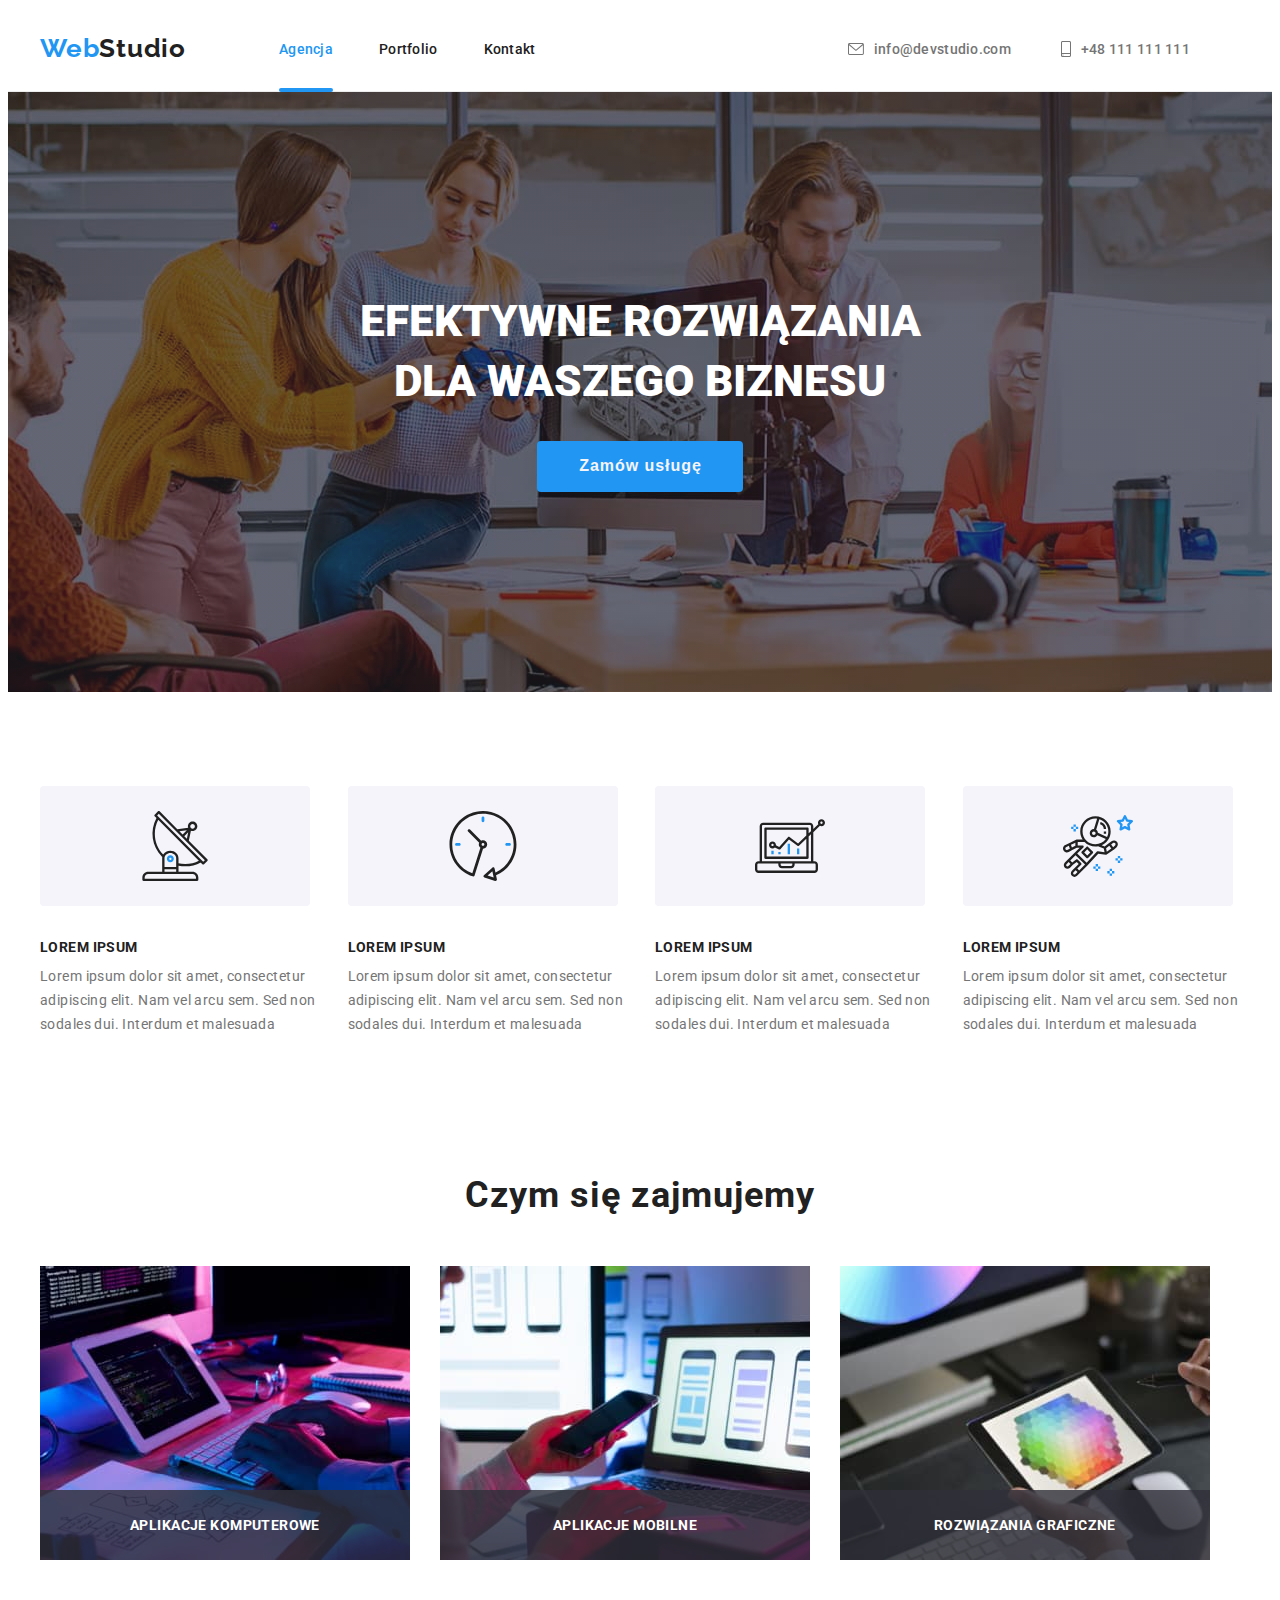
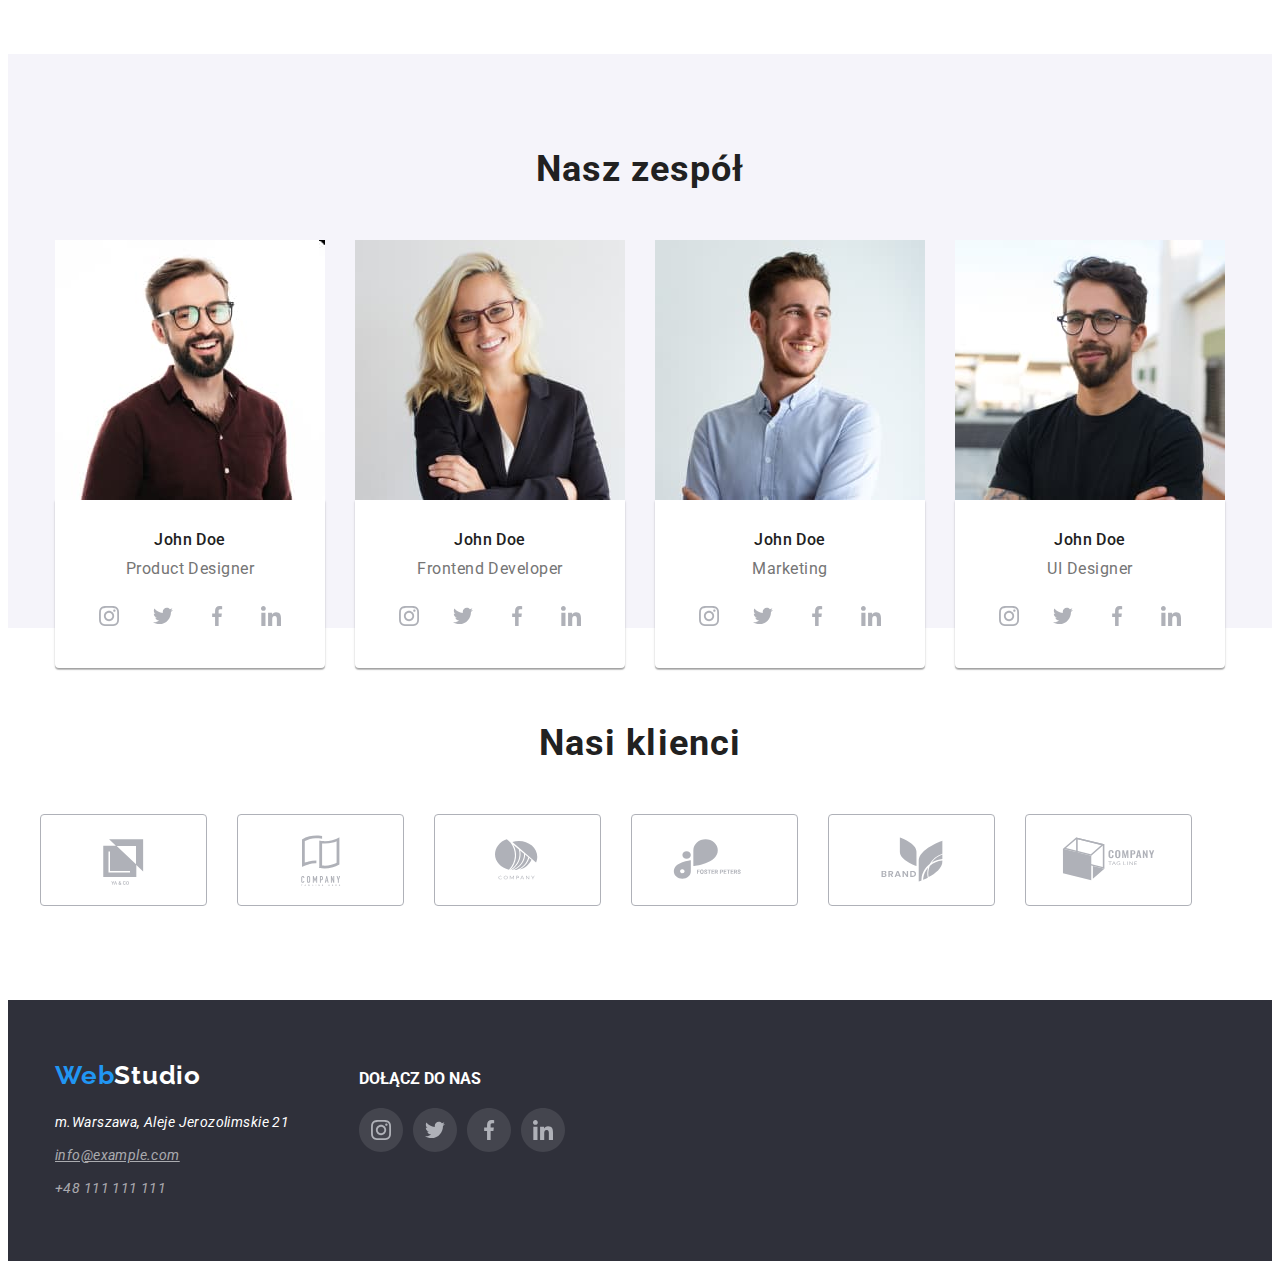
==== index.html @ 9ffcc6f7 "Add new repository hw6" ====
<!DOCTYPE html>
<html lang="pl">
  <head>
    <meta charset="UTF-8" />
    <meta http-equiv="X-UA-Compatible" content="IE=edge" />
    <meta name="viewport" content="width=device-width, initial-scale=1.0" />
    <title>Studio</title>
    <link rel="preconnect" href="https://fonts.googleapis.com" />
    <link rel="preconnect" href="https://fonts.gstatic.com" crossorigin />
    <link
      href="https://fonts.googleapis.com/css2?family=Raleway:wght@700&family=Roboto:wght@400;500;700;900&display=swap"
      rel="stylesheet"
    />
    <link
      rel="stylesheet"
      href="https://cdnjs.cloudflare.com/ajax/libs/modern-normalize/1.1.0/modern-normalize.min.css"
      integrity="sha512-wpPYUAdjBVSE4KJnH1VR1HeZfpl1ub8YT/NKx4PuQ5NmX2tKuGu6U/JRp5y+Y8XG2tV+wKQpNHVUX03MfMFn9Q=="
      crossorigin="anonymous"
      referrerpolicy="no-referrer"
    />
    <link rel="stylesheet" href="./css/styles.css" />
  </head>
  <body>
    <header class="bottom-border">
      <div class="container page-header">
        <a href="index.html" class="link-logo"
          ><span class="accent">Web</span>Studio</a
        >
        <nav>
          <ul class="menu">
            <li class="item">
              <a href="index.html" class="nav-link active">Agencja</a>
            </li>
            <li class="item">
              <a href="./portfolio.html" class="nav-link">Portfolio</a>
            </li>
            <li class="item">
              <a href="index.html" class="nav-link">Kontakt</a>
            </li>
          </ul>
        </nav>
        <ul class="menu">
          <li class="item-contact">
            <a href="mailto:info@devstudio.com" class="nav-link contact-link">
              <svg class="header-icon" width="16" height="12">
                <use href="./images/icons.svg#icon-envelope-1"></use>
              </svg>
              info@devstudio.com</a
            >
          </li>

          <li class="item-contact">
            <a href="tel:+48111111111" class="nav-link contact-link">
              <svg class="header-icon" width="10" height="16">
                <use href="./images/icons.svg#icon-smartphone-1"></use>
              </svg>
              +48 111 111 111</a
            >
          </li>
        </ul>
      </div>
    </header>

    <main>
      <section class="main-background">
        <div class="container index-background">
          <h1 class="main-header">
            EFEKTYWNE ROZWIĄZANIA <br />
            DLA WASZEGO BIZNESU
          </h1>
          <button
            class="button-index modal-button"
            type="button"
            data-modal-open
          >
            Zamów usługę
          </button>
        </div>
      </section>
      <section class="section padding-flex">
        <div class="container">
          <ul class="card-set">
            <li class="index-item">
              <svg class="item-icon">
                <use href="./images/icons.svg#icon-antena"></use>
              </svg>
              <h4 class="text-title">LOREM IPSUM</h4>
              <p class="text">
                Lorem ipsum dolor sit amet, consectetur adipiscing elit. Nam vel
                arcu sem. Sed non sodales dui. Interdum et malesuada
              </p>
            </li>
            <li class="index-item">
              <svg class="item-icon">
                <use href="./images/icons.svg#icon-clock"></use>
              </svg>
              <h4 class="text-title">LOREM IPSUM</h4>
              <p class="text">
                Lorem ipsum dolor sit amet, consectetur adipiscing elit. Nam vel
                arcu sem. Sed non sodales dui. Interdum et malesuada
              </p>
            </li>

            <li class="index-item">
              <svg class="item-icon">
                <use href="./images/icons.svg#icon-diagram"></use>
              </svg>
              <h4 class="text-title">LOREM IPSUM</h4>
              <p class="text">
                Lorem ipsum dolor sit amet, consectetur adipiscing elit. Nam vel
                arcu sem. Sed non sodales dui. Interdum et malesuada
              </p>
            </li>

            <li class="index-item">
              <svg class="item-icon">
                <use href="./images/icons.svg#icon-astronaut"></use>
              </svg>
              <h4 class="text-title">LOREM IPSUM</h4>
              <p class="text">
                Lorem ipsum dolor sit amet, consectetur adipiscing elit. Nam vel
                arcu sem. Sed non sodales dui. Interdum et malesuada
              </p>
            </li>
          </ul>
        </div>
      </section>
      <section class="section">
        <!--Czym się zajmujemy-->
        <div class="container">
          <h2 class="profession">Czym się zajmujemy</h2>
          <ul class="card-set">
            <li>
              <div class="picture-title">
                <img
                  src="./images/h2/h2-photo1.jpg"
                  alt="programista wykonuje projekt na komputerze"
                  width="370"
                  height="294"
                />
                <p class="label">APLIKACJE KOMPUTEROWE</p>
              </div>
            </li>

            <li>
              <div class="picture-title">
                <img
                  src="./images/h2/h2-photo2.jpg"
                  alt="parowanie komputera z telefonem "
                  width="370"
                  height="294"
                />
                <p class="label">APLIKACJE MOBILNE</p>
              </div>
            </li>
            <li>
              <div class="picture-title">
                <img
                  src="./images/h2/h2-photo3.jpg"
                  alt="ustawianie kolorów rgb na tablecie"
                  width="370"
                  height="294"
                />
                <p class="label">ROZWIĄZANIA GRAFICZNE</p>
              </div>
            </li>
          </ul>
        </div>
      </section>
      <section class="section team-background">
        <!-- Nasz zespół-->

        <div class="container">
          <h2 class="team">Nasz zespół</h2>
          <ul class="card-set our-team">
            <li>
              <div class="card">
                <img
                  class="card-image no-gap"
                  src="./images/team/JonDoe1.jpg"
                  alt="John Doe product Designer"
                  width="270"
                  height="260"
                />
              </div>
              <div class="workers-information">
                <h3 class="workers-name">John Doe</h3>
                <p class="workers-profession">Product Designer</p>
                <div class="icon-social">
                  <svg class="team-icon" width="44" height="44">
                    <use href="./images/icons.svg#icon-instagram"></use>
                  </svg>
                  <svg class="team-icon" width="44" height="44">
                    <use href="./images/icons.svg#icon-twitter"></use>
                  </svg>
                  <svg class="team-icon" width="44" height="44">
                    <use href="./images/icons.svg#icon-facebook"></use>
                  </svg>
                  <svg class="team-icon" width="44" height="44">
                    <use href="./images/icons.svg#icon-linkedin"></use>
                  </svg>
                </div>
              </div>
            </li>
            <li>
              <div class="card">
                <img
                  class="card-image no-gap"
                  src="./images/team/JohnDoe2.jpg"
                  alt="Jogn Doe Fronted Developer"
                  width="270"
                  height="260"
                />
              </div>
              <div class="workers-information">
                <h3 class="workers-name">John Doe</h3>
                <p class="workers-profession">Frontend Developer</p>
                <div class="icon-social">
                  <svg class="team-icon" width="44" height="44">
                    <use href="./images/icons.svg#icon-instagram"></use>
                  </svg>
                  <svg class="team-icon" width="44" height="44">
                    <use href="./images/icons.svg#icon-twitter"></use>
                  </svg>
                  <svg class="team-icon" width="44" height="44">
                    <use href="./images/icons.svg#icon-facebook"></use>
                  </svg>
                  <svg class="team-icon" width="44" height="44">
                    <use href="./images/icons.svg#icon-linkedin"></use>
                  </svg>
                </div>
              </div>
            </li>
            <li>
              <div class="card">
                <img
                  class="card-image no-gap"
                  src="./images/team/JohnDoe3.jpg"
                  alt="John Doe Marketing"
                  width="270"
                  height="260"
                />
              </div>
              <div class="workers-information">
                <h3 class="workers-name">John Doe</h3>
                <p class="workers-profession">Marketing</p>
                <div class="icon-social">
                  <svg class="team-icon" width="44" height="44">
                    <use href="./images/icons.svg#icon-instagram"></use>
                  </svg>
                  <svg class="team-icon" width="44" height="44">
                    <use href="./images/icons.svg#icon-twitter"></use>
                  </svg>
                  <svg class="team-icon" width="44" height="44">
                    <use href="./images/icons.svg#icon-facebook"></use>
                  </svg>
                  <svg class="team-icon" width="44" height="44">
                    <use href="./images/icons.svg#icon-linkedin"></use>
                  </svg>
                </div>
              </div>
            </li>
            <li>
              <div class="card">
                <img
                  class="card-image no-gap"
                  src="./images/team/JohnDoe4.jpg"
                  alt="John Doe UI Designer"
                  width="270"
                  height="260"
                />
              </div>
              <div class="workers-information">
                <h3 class="workers-name">John Doe</h3>
                <p class="workers-profession">UI Designer</p>
                <div class="icon-social">
                  <svg class="team-icon" width="44" height="44">
                    <use href="./images/icons.svg#icon-instagram"></use>
                  </svg>
                  <svg class="team-icon" width="44" height="44">
                    <use href="./images/icons.svg#icon-twitter"></use>
                  </svg>
                  <svg class="team-icon" width="44" height="44">
                    <use href="./images/icons.svg#icon-facebook"></use>
                  </svg>
                  <svg class="team-icon" width="44" height="44">
                    <use href="./images/icons.svg#icon-linkedin"></use>
                  </svg>
                </div>
              </div>
            </li>
          </ul>
        </div>
      </section>
      <section class="our-clients">
        <div class="container index-background">
          <h2 class="clients">Nasi klienci</h2>
          <ul class="clients-set">
            <li>
              <svg class="clients-icon" width="106" height="60.04">
                <use href="./images/icons.svg#icon-client-1-1"></use>
              </svg>
            </li>
            <li>
              <svg class="clients-icon" width="106" height="60.04">
                <use href="./images/icons.svg#icon-client-2-1"></use>
              </svg>
            </li>
            <li>
              <svg class="clients-icon" width="106" height="60">
                <use href="./images/icons.svg#icon-client-3-1"></use>
              </svg>
            </li>
            <li>
              <svg class="clients-icon" width="106" height="60">
                <use href="./images/icons.svg#icon-client-4-1"></use>
              </svg>
            </li>
            <li>
              <svg class="clients-icon" width="106" height="60">
                <use href="./images/icons.svg#icon-client-5-1"></use>
              </svg>
            </li>
            <li>
              <svg class="clients-icon" width="106" height="60">
                <use href="./images/icons.svg#icon-client-6-1"></use>
              </svg>
            </li>
          </ul>
        </div>
      </section>
    </main>
    <footer>
      <section class="main-background-footer">
        <div class="container footbar-elements">
          <div class="container footbar">
            <a class="logo-font" href="index.html"
              ><span class="accent">Web</span
              ><span class="logo-word">Studio</span></a
            >
            <address class="address">
              <ul>
                <li>
                  <a href="https://goo.gl/maps/kf3q6MZRdZTSeFfu9"
                    >m.Warszawa, Aleje Jerozolimskie 21</a
                  >
                </li>
                <li class="mail">
                  <a href="mailto:info@example.com">info@example.com</a>
                </li>
                <li class="telephone">
                  <a href="tel:+48111111111">+48 111 111 111</a>
                </li>
              </ul>
            </address>
          </div>
          <div class="container footbar-social">
            <ul>
              <li><h4 class="social-text">DOŁĄCZ DO NAS</h4></li>
              <li>
                <div class="icon-social-footer">
                  <svg class="footer-icon" width="44" height="44">
                    <use href="./images/icons.svg#icon-instagram"></use>
                  </svg>
                  <svg class="footer-icon" width="44" height="44">
                    <use href="./images/icons.svg#icon-twitter"></use>
                  </svg>
                  <svg class="footer-icon" width="44" height="44">
                    <use href="./images/icons.svg#icon-facebook"></use>
                  </svg>
                  <svg class="footer-icon" width="44" height="44">
                    <use href="./images/icons.svg#icon-linkedin"></use>
                  </svg>
                </div>
              </li>
            </ul>
          </div>
        </div>
      </section>
    </footer>
    <div class="backdrop is-hidden" data-modal>
      <div class="modal">
        <button type="button" class="close-button" data-modal-close>X</button>
      </div>
    </div>
    <script src="./js/modal.js"></script>
  </body>
</html>
---- css/styles.css ----
:root {
  --main-color: #212121;
  --secondary-color: #757575;
  --accent-color: #2196f3;
  --third-color: #ffffff;
  --button-color: #f5f4fa;
  --footbar-background-color: #2f303a;
  --footbar-contact-color: rgba(255, 255, 255, 0.6);
  --border-color: #eeeeee;
  --border-line: #ececec;
}

ul,
li {
  list-style-type: none;
  padding: 0;
  margin: 0;
}

button {
  padding: 0;
}

a {
  text-decoration: none;
}

h1,
h2,
h3,
h4,
p {
  margin: 0;
}

body {
  font-family: "Roboto", sans-serif;
  color: var(--main-color, #212121);
}

.main-background {
  padding-top: 200px;
  padding-bottom: 200px;
  background-image: linear-gradient(
      to bottom,
      rgba(47, 48, 58, 0.4),
      rgba(47, 48, 58, 0.4)
    ),
    url("../images/img-background.jpg");
  background-repeat: no-repeat;
  background-position: center;
  background-size: 1600px;
  background-color: var(--footbar-background-color);
}
.main-background-footer {
  padding-top: 60px;
  padding-bottom: 60px;
  background-color: var(--footbar-background-color);
}
.section {
  padding-top: 94px;
  padding-bottom: 94px;
}

.container {
  max-width: 1200px;
  margin: 0 auto;
  padding: 0 15px;
}

.page-header {
  display: flex;
  align-items: center;
}

.bottom-border {
  padding-top: 24px;
  padding-bottom: 25px;
  border-bottom: 1px solid var(--border-line);
}

.menu {
  display: flex;
  margin-left: auto;
}

.item-contact {
  display: flex;
  align-items: center;
  margin-left: auto;
  margin-right: 50px;
  transition-property: fill transform;
  transition-duration: 250ms;
  transition-timing-function: cubic-bezier(0.4, 0, 0.2, 1);
}

.item-contact:hover,
.item-contact:focus {
  fill: var(--accent-color);
  transform: scale(1.2);
}

.menu > .item:not(:last-child) {
  margin-right: 46px;
}

.menu > .link:not(:last-child) {
  margin-right: 50px;
  margin-left: 371px;
}

.contact {
  padding-right: 50px;
}

.header-icon {
  display: flex;
  margin-right: 10px;
}

.index-background {
  text-align: center;
}

.card-set {
  display: flex;
  height: 294px;
  gap: 30px;
}

.picture-title {
  position: relative;
  height: 294px;
}

.picture-title > .label {
  position: absolute;
  bottom: 0;
  width: 370px;
  height: 70px;
  display: flex;
  justify-content: center;
  align-items: center;
  font-family: "Roboto";
  font-weight: 700;
  font-size: 14px;
  letter-spacing: 0.03em;
  text-transform: uppercase;
  color: var(--third-color);
  background-color: rgba(47, 48, 58, 0.8);
}

.button-set {
  display: flex;
  flex-direction: row;
  justify-content: center;
  margin-bottom: 50px;
  gap: 8px;
}

.padding-flex {
  padding-bottom: 0;
}

.index-item {
  flex-basis: calc((100% - 90px) / 4);
}

.main-header {
  font-weight: 900;
  font-size: 44px;
  line-height: 1.36;
  margin-bottom: 30px;
  color: var(--third-color);
}

.link-logo {
  font-family: "Raleway";
  font-weight: 700;
  font-size: 26px;
  line-height: 1.3;
  letter-spacing: 0.03em;
  text-decoration: none;
  margin-right: 93px;
  color: var(--main-color);
}

.nav-link {
  font-weight: 500;
  font-size: 14px;
  line-height: 1.15;
  letter-spacing: 0.02em;
  text-decoration: none;
  color: var(--main-color, #212121);
  transition-property: fill color;
  transition-duration: 250ms;
  transition-timing-function: cubic-bezier(0.4, 0, 0.2, 1);
}

.nav-link:hover,
.nav-link:focus,
.accent {
  color: var(--accent-color);
  fill: var(--accent-color);
}

.active {
  position: relative;
  color: var(--accent-color);
}

.active::after {
  position: absolute;
  top: 47px;
  width: 100%;
  height: 4px;
  content: "";
  display: block;
  background-color: var(--accent-color);
  border-radius: 2px;
}

.button-index {
  font-weight: 700;
  font-size: 16px;
  line-height: 1.88;
  letter-spacing: 0.06em;
  padding: 10px 41px 10px 42px;
  color: var(--button-color);
  background-color: var(--accent-color);
  border: 0;
  border-radius: 4px;
  transition-property: color;
  transition-duration: 250ms;
  transition-timing-function: cubic-bezier(0.4, 0, 0.2, 1);
}

button {
  cursor: pointer;
}

button:hover,
button:focus {
  color: var(--third-color);
  background-color: var(--accent-color);
}

.buttons-category {
  font-weight: 500;
  font-size: 16px;
  line-height: 1.63;
  letter-spacing: 0.03em;
  padding: 6px 22px;
  color: var(--main-color);
  background-color: var(--button-color);
  border: 0;
  border-radius: 4px;
  transition-property: color background-color;
  transition-duration: 250ms;
  transition-timing-function: cubic-bezier(0.4, 0, 0.2, 1);
}

.buttons-category:hover,
.buttons-category:focus {
  box-shadow: 0px 3px 1px rgba(0, 0, 0, 0.1), 0px 1px 2px rgba(0, 0, 0, 0.08),
    0px 2px 2px rgba(0, 0, 0, 0.12);
  border-radius: 4px;
}

.item-icon {
  display: inline-block;
  width: 270px;
  height: 120px;
  background-color: var(--button-color);
  border-radius: 4px;
}

.text-title {
  font-weight: 700;
  font-size: 14px;
  line-height: 1.14;
  letter-spacing: 0.03em;
  margin-bottom: 10px;
  margin-top: 30px;
  color: var(--main-color);
}

.text {
  font-size: 14px;
  line-height: 1.71;
  letter-spacing: 0.03em;
  color: var(--secondary-color);
}

.card-projects {
  display: flex;
  flex-wrap: wrap;
  gap: 30px;
}

.project-item {
  flex-basis: calc((100% - 60px) / 3);
}

.profession {
  text-align: center;
  font-weight: 700;
  font-size: 36px;
  line-height: 1.17;
  letter-spacing: 0.03em;
  margin-bottom: 50px;
  color: var(--main-color);
}

.team-background {
  background-color: var(--button-color);
}

.team {
  text-align: center;
  font-weight: 700;
  font-size: 36px;
  line-height: 1.17;
  letter-spacing: 0.03em;
  margin-bottom: 50px;
  color: var(--main-color);
}

.card {
  margin-left: auto;
  margin-right: auto;
  overflow: hidden;
}

.workers-information {
  display: flex;
  flex-direction: column;
  padding: 30px 32px;
  background-color: var(--third-color);
  box-shadow: 0px 1px 3px rgba(0, 0, 0, 0.12), 0px 1px 1px rgba(0, 0, 0, 0.14),
    0px 2px 1px rgba(0, 0, 0, 0.2);
  border-radius: 0px 0px 4px 4px;
}

.cards-portfolio {
  max-width: 400px;
  margin: 0;
  background-color: var(--third-color);
  cursor: pointer;
}

.cards-portfolio:hover,
.cards-portfolio:focus {
  box-shadow: 0px 1px 1px rgba(0, 0, 0, 0.12), 0px 4px 4px rgba(0, 0, 0, 0.06),
    1px 4px 6px rgba(0, 0, 0, 0.16);
}

.cards-portfolio:hover .overlay {
  transform: translatex(0);
}

.overlay {
  position: absolute;
  top: 0;
  left: 0;
  width: 100%;
  height: 100%;
  padding: 49px 45px 49px 24px;
  align-items: center;
  font-size: 18px;
  line-height: 1.56;
  letter-spacing: 0.03em;
  background: rgba(33, 150, 243, 0.9);
  color: var(--third-color);
  transition-duration: 250ms;
  transition-timing-function: cubic-bezier(0.4, 0, 0.2, 1);
  transform: translatey(100%);
}

.card-image {
  max-width: 100%;
  height: auto;
}

.skin {
  position: relative;
  overflow: hidden;
}

.card-image.no-gap {
  display: block;
}

.our-team {
  display: flex;
  justify-content: center;
}

.workers-name {
  font-weight: 500;
  font-size: 16px;
  line-height: 1.19;
  letter-spacing: 0.03em;
  text-align: center;
  margin-bottom: 10px;
  color: var(--main-color);
}

.workers-profession {
  font-size: 16px;
  line-height: 1.19;
  letter-spacing: 0.03em;
  text-align: center;
  margin-bottom: 16px;
  color: var(--secondary-color);
}

.clients {
  text-align: center;
  font-weight: 700;
  font-size: 36px;
  line-height: 1.17;
  letter-spacing: 0.03em;
  margin-bottom: 50px;
  margin-top: 94px;
  color: var(--main-color);
}

.clients-set {
  display: flex;
  gap: 30px;
  padding-bottom: 94px;
}

.clients-icon {
  box-sizing: border-box;
  display: flex;
  width: 167px;
  height: 92px;
  border: 1px solid rgba(175, 177, 184, 1);
  border-radius: 4px;
  transition-property: color border-color transform;
  transition-duration: 250ms;
  transition-timing-function: cubic-bezier(0.4, 0, 0.2, 1);
}

.clients-icon:hover,
.clients-icon:focus-visible {
  --color2: var(--accent-color);
  border-color: var(--accent-color);
  cursor: pointer;
  transform: scale(1.2);
}

.contact-link {
  display: flex;
  align-items: center;
  color: var(--secondary-color);
  fill: var(--secondary-color);
}

.icon-social {
  display: flex;
  gap: 10px;
}

.team-icon {
  border-radius: 4px;
  fill: var(--third-color);
  transition-property: color fill transform;
  transition-duration: 250ms;
  transition-timing-function: cubic-bezier(0.4, 0, 0.2, 1);
}

.team-icon:hover,
.team-icon:focus {
  fill: var(--accent-color);
  --color2: var(--third-color);
  cursor: pointer;
  transform: rotate(360deg);
}

.accent {
  font-family: "Raleway";
  font-style: normal;
  font-weight: 700;
  font-size: 26px;
  line-height: 1.19;
  letter-spacing: 0.03em;
  color: var(--accent-color);
}

.card-body {
  padding: 20px 24px;
  border-right: 1px solid var(--border-color);
  border-bottom: 1px solid var(--border-color);
  border-left: 1px solid var(--border-color);
}

.project-name {
  font-weight: 700;
  font-size: 18px;
  line-height: 2;
  letter-spacing: 0.06em;
  margin-bottom: 4px;
}

.project-category {
  font-size: 16px;
  line-height: 1.88;
  letter-spacing: 0.03em;
  color: var(--secondary-color);
}

.portfolio-nav {
  color: var(--accent-color);
}

.footbar {
  display: flex;
  flex-direction: column;
  flex-wrap: wrap;
  justify-content: center;
  align-content: flex-start;
  margin-right: 0;
  margin-left: 0;
  padding-right: 70px;
  background: var(--footbar-background-color);
}
.footbar-elements {
  display: flex;
  align-items: baseline;
  flex-direction: row;
}

.footbar-social {
  display: flex;
  flex-wrap: wrap;
  margin-left: 0;
  padding-left: 0;
}

.social-text {
  margin-bottom: 20px;
  color: var(--third-color);
}

.logo-word {
  color: var(--third-color);
}

.logo-font {
  font-family: "Raleway", sans-serif;
  font-style: normal;
  font-weight: 700;
  font-size: 26px;
  line-height: 1.19;
  letter-spacing: 0.03em;
  margin-bottom: 20px;
  color: var(--accent-color);
  text-decoration: none;
}

.icon-social-footer {
  display: flex;
  gap: 10px;
}

.footer-icon {
  fill: rgba(255, 255, 255, 0.1);
  transition-property: color fill transform;
  transition-duration: 250ms;
  transition-timing-function: cubic-bezier(0.4, 0, 0.2, 1);
}

.footer-icon:hover,
.footer-icon:focus {
  fill: var(--accent-color);
  --color2: var(--third-color);
  cursor: pointer;
  transform: rotate(360deg);
}

.address a {
  display: block;
  font-size: 14px;
  line-height: 1.71;
  letter-spacing: 0.03em;
  color: var(--third-color);
  text-decoration: none;
  transition-property: color transform;
  transition-duration: 250ms;
  transition-timing-function: cubic-bezier(0.4, 0, 0.2, 1);
}

.mail a {
  margin: 9px 0;
  font-size: 14px;
  line-height: 1.71;
  letter-spacing: 0.03em;
  color: var(--footbar-contact-color);
  text-decoration: underline;
}

.telephone a {
  font-size: 14px;
  line-height: 1.71;
  letter-spacing: 0.03em;
  color: var(--footbar-contact-color);
}

.address a:hover,
.address a:focus {
  color: var(--accent-color);
  transform: scale(1.2);
}

.backdrop {
  position: fixed;
  left: 0;
  top: 0;
  width: 100%;
  height: 100%;
  background: rgba(0, 0, 0, 0.2);
  visibility: visible;
  transition: 250ms;
  opacity: 1;
}

.modal {
  position: absolute;
  top: 50%;
  left: 50%;
  width: 528px;
  min-height: 581px;
  background-color: var(--third-color);
  box-shadow: 0px 1px 3px rgba(0, 0, 0, 0.12), 0px 1px 1px rgba(0, 0, 0, 0.14),
    0px 2px 1px rgba(0, 0, 0, 0.2);
  border-radius: 4px;
  transform: translate(-50%, -50%);
}
.close-button {
  position: absolute;
  top: 8px;
  right: 8px;
  width: 30px;
  height: 30px;
  background-color: var(--third-color);
  border: 1px solid rgba(0, 0, 0, 0.1);
  border-radius: 50%;
  cursor: pointer;
}

.is-hidden {
  opacity: 0;
  visibility: hidden;
  pointer-events: none;
}
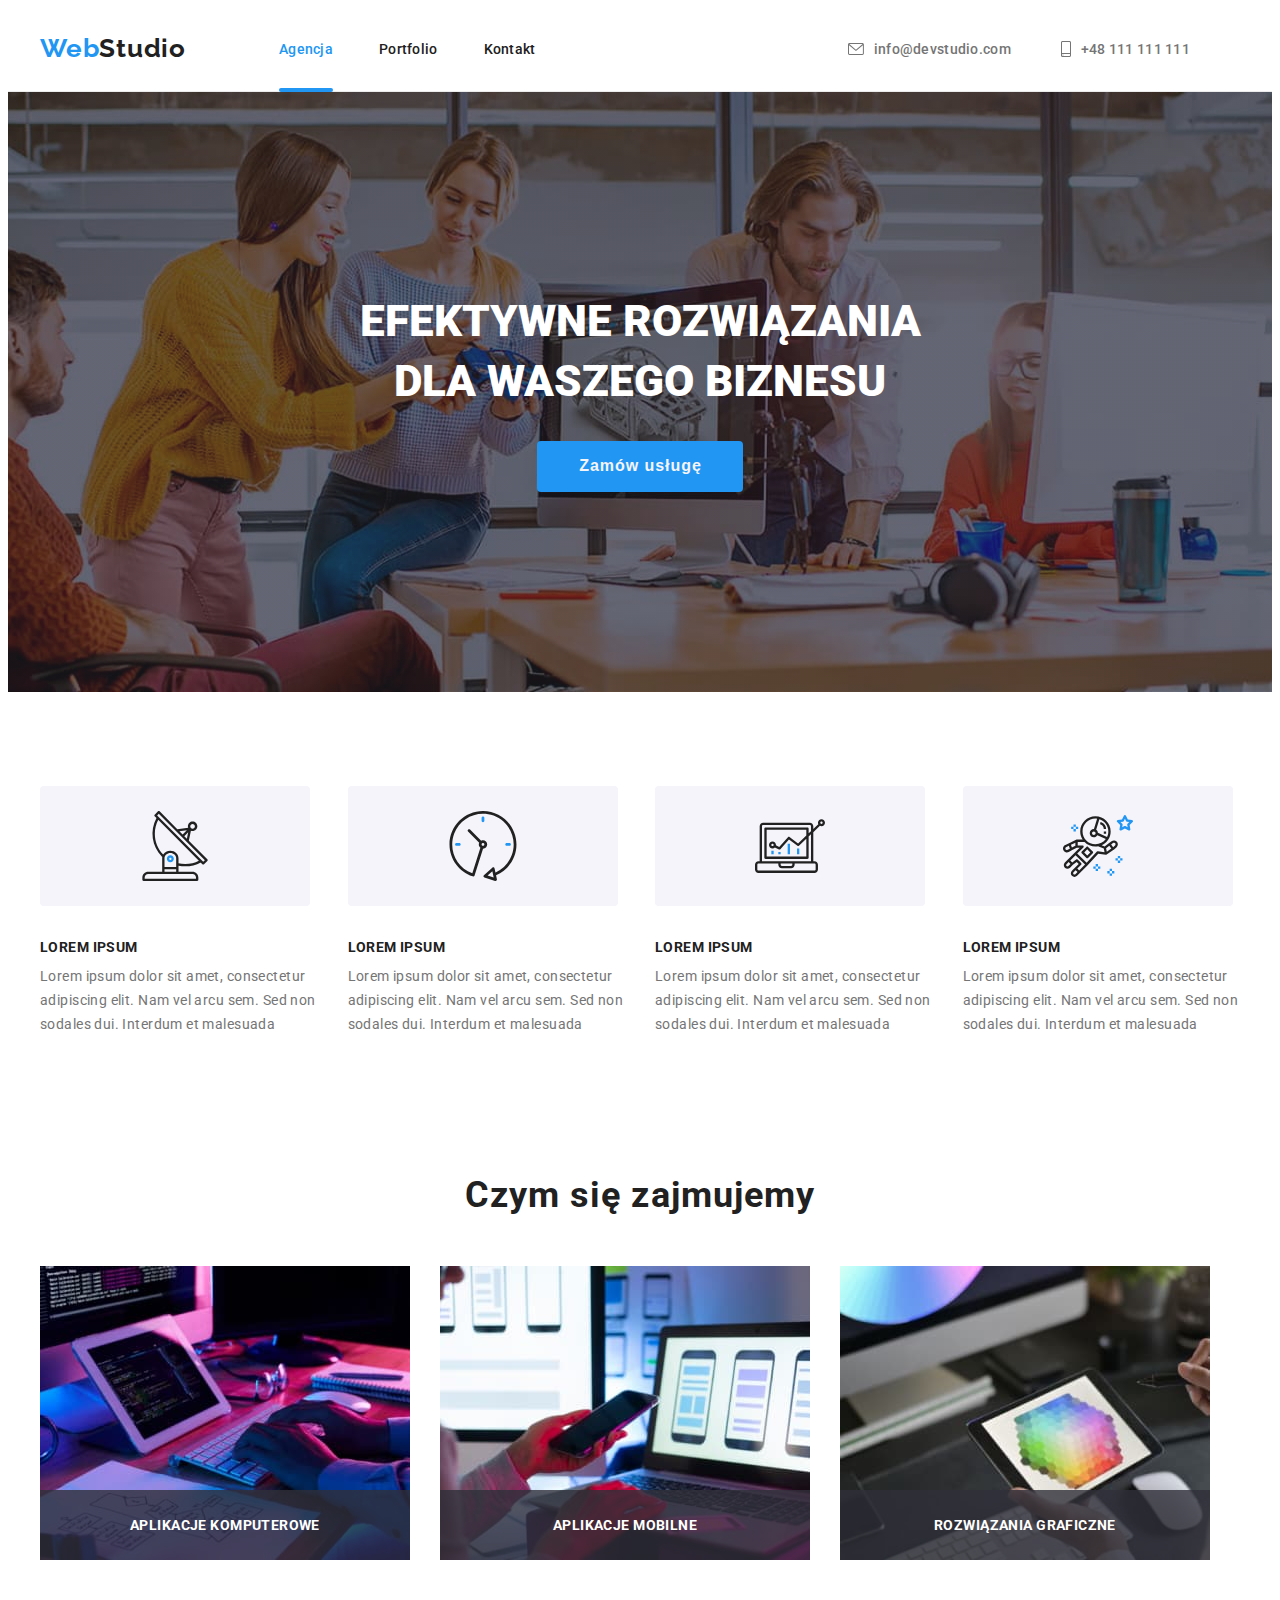
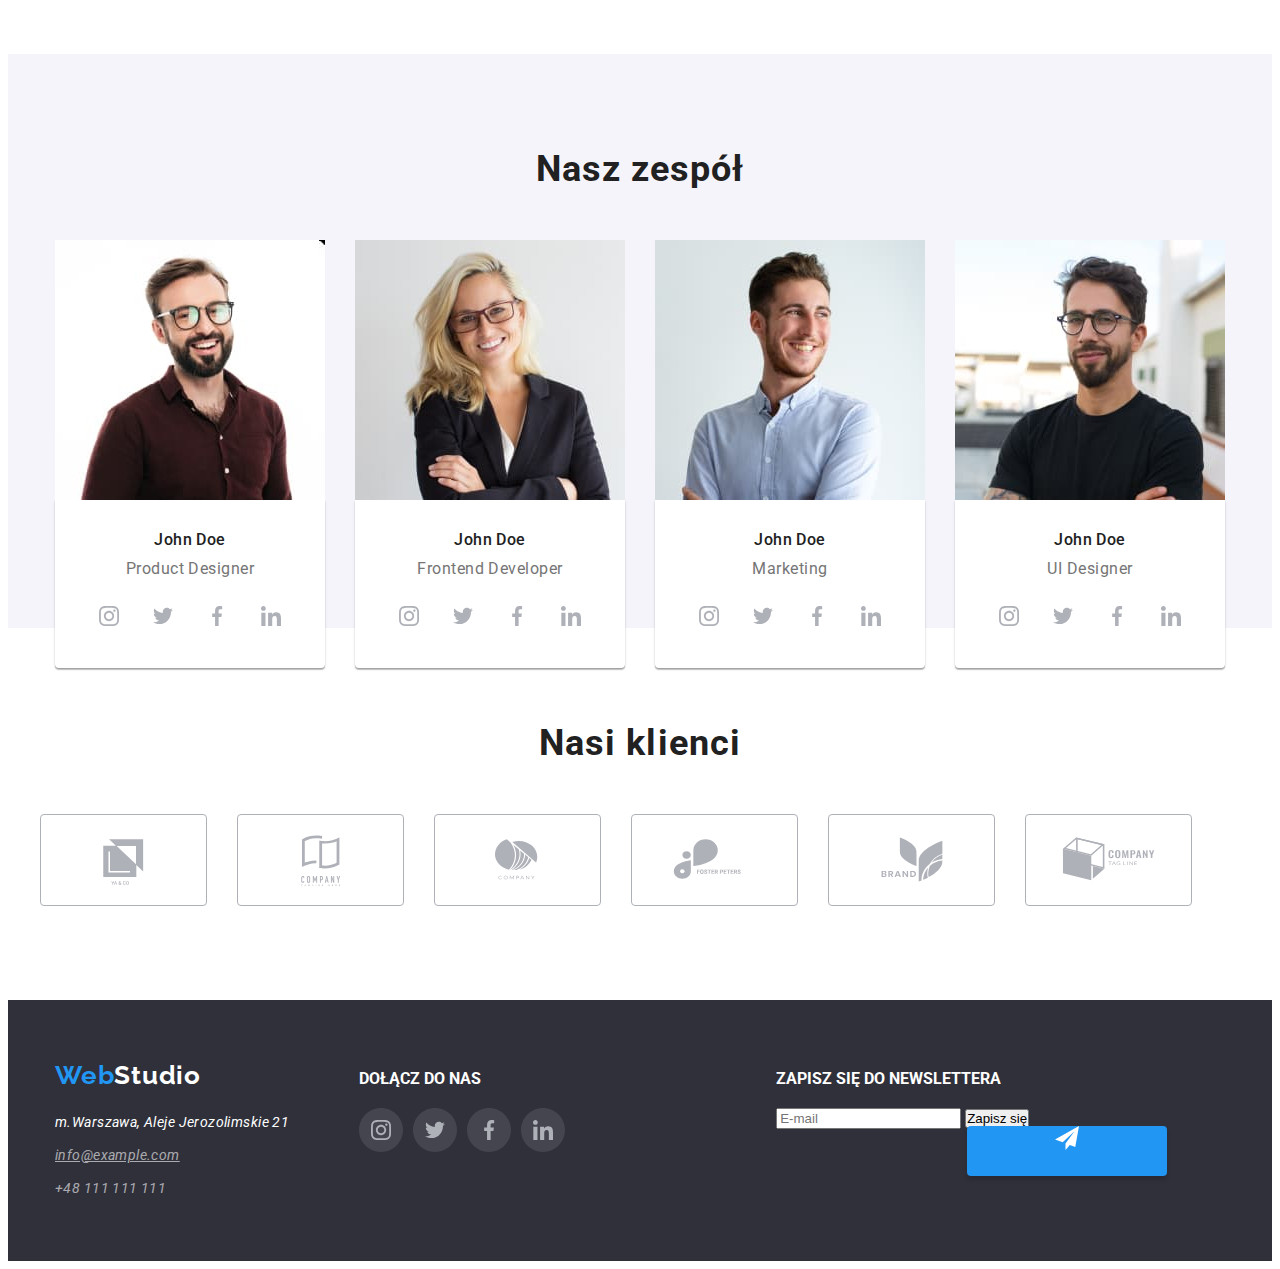
==== commit 79477700: "Add first stage at modal and fotter hw6" ====
--- a/index.html
+++ b/index.html
@@ -375,13 +375,51 @@
               </li>
             </ul>
           </div>
-        </div>
+        
+        <div class="container footbar-newsletter">
+          <form>
+            <label>
+              <h4 class="newsletter-text">ZAPISZ SIĘ DO NEWSLETTERA</h4>
+              <input type="email" name="email" placeholder="E-mail" />
+            </label>
+            <button type="submit">Zapisz się
+              <div class="newsletter-button">
+                <svg class="send-icon" width="24" height="24"><use href="./images/icons.svg#icon-send"></use></svg>
+            </button>
+          </form>
+        </div>
+      </div>
       </section>
     </footer>
     <div class="backdrop is-hidden" data-modal>
       <div class="modal">
         <button type="button" class="close-button" data-modal-close>X</button>
-      </div>
+        <h2 class="modal-header">Zostaw swoje dane w formularzu poniżej</h2>
+      <div class="modal-details">
+        
+          <label class="input-container">
+            <span class="label-text">Imię</span>
+            <input class="input-element" type="text" id="name-input" name="name-input">
+            <svg class="modal-icon" width="12" height="12"><use href="./images/icons.svg#icon-person-modal"></use>
+            </svg>
+          </label>
+          <label class="input-container">
+            <span class="label-text">Telefon</span>
+            <input class="input-element" type="text" id="name-input" name="name-input">
+            <svg class="modal-icon" width="12" height="12"><use href="./images/icons.svg#icon-phone-modal"></use>
+            </svg>
+          </label>
+          <label class="input-container">
+            <span class="label-text">Email</span>
+            <input class="input-element" type="text" id="name-input" name="name-input">
+            <svg class="modal-icon" width="12" height="12"><use href="./images/icons.svg#icon-email-modal"></use>
+            </svg>
+          </label>
+          <label class="input-container">
+          <span class="label-text">Komentarz</span>
+            <textarea name="feedback" placeholder="Wprowadź tekst"></textarea>
+          </label>
+        </div>
     </div>
     <script src="./js/modal.js"></script>
   </body>
--- a/css/styles.css
+++ b/css/styles.css
@@ -545,6 +545,26 @@
   color: var(--third-color);
 }
 
+.footbar-newsletter {
+  display: flex;
+  flex-wrap: wrap;
+  margin-left: 0;
+  padding-left: 0;
+}
+
+.newsletter-text {
+  margin-bottom: 20px;
+  color: var(--third-color);
+}
+.newsletter-button {
+  position: absolute;
+  width: 200px;
+  height: 50px;
+  background: #2196f3;
+  box-shadow: 0px 4px 4px rgba(0, 0, 0, 0.15);
+  border-radius: 4px;
+}
+
 .logo-word {
   color: var(--third-color);
 }
@@ -639,6 +659,39 @@
   border-radius: 4px;
   transform: translate(-50%, -50%);
 }
+.modal-header {
+  margin: 40px 40px 12px 40px;
+}
+.modal-details {
+  display: flex;
+  flex-direction: column;
+  padding: 12px 40px 164px 40px;
+}
+textarea {
+  resize: none;
+}
+.input-container {
+  position: relative;
+  display: inline-block;
+  margin-bottom: 10px;
+}
+.label-text {
+  position: relative;
+  display: flex;
+  font-size: 14px;
+  color: var(--secondary-color);
+}
+.input-element {
+  width: 100%;
+  height: 40px;
+}
+.modal-icon {
+  position: absolute;
+  top: 50%;
+  left: 15px;
+
+  fill: var(--main-color);
+}
 .close-button {
   position: absolute;
   top: 8px;
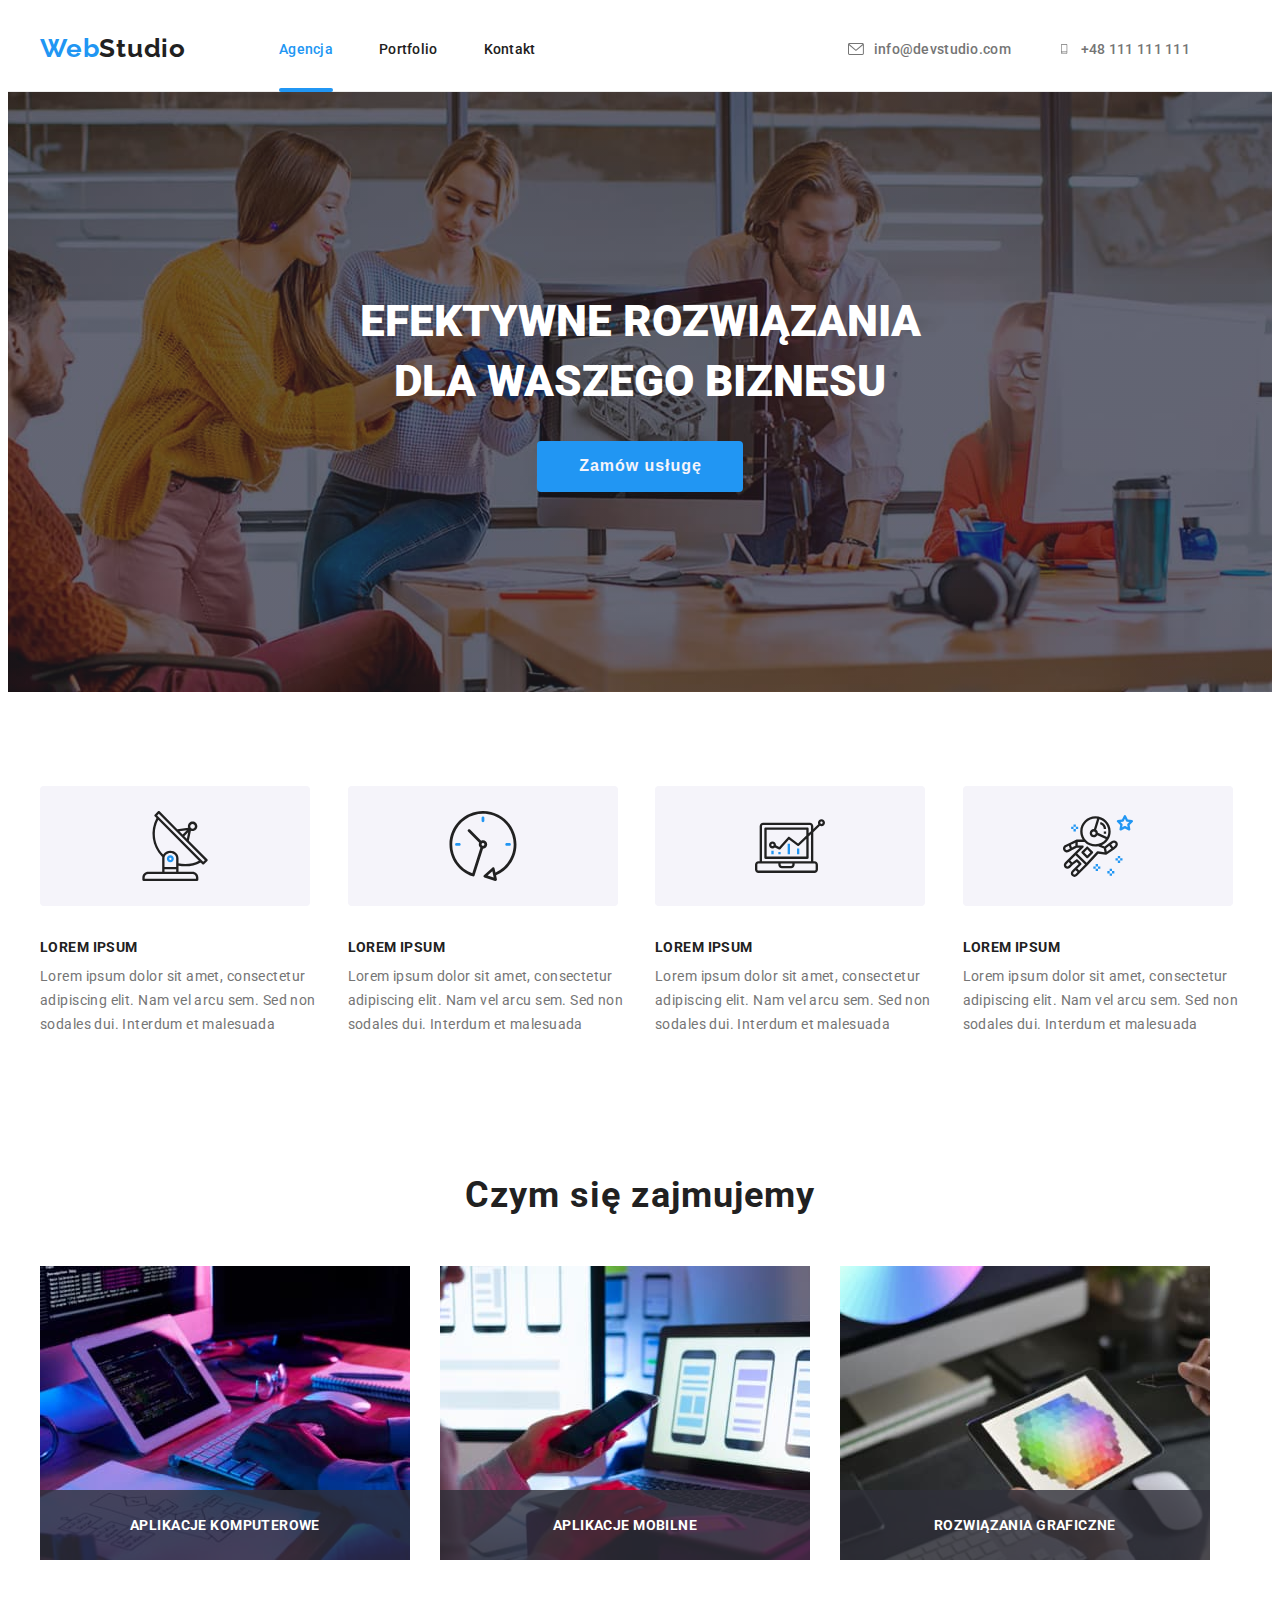
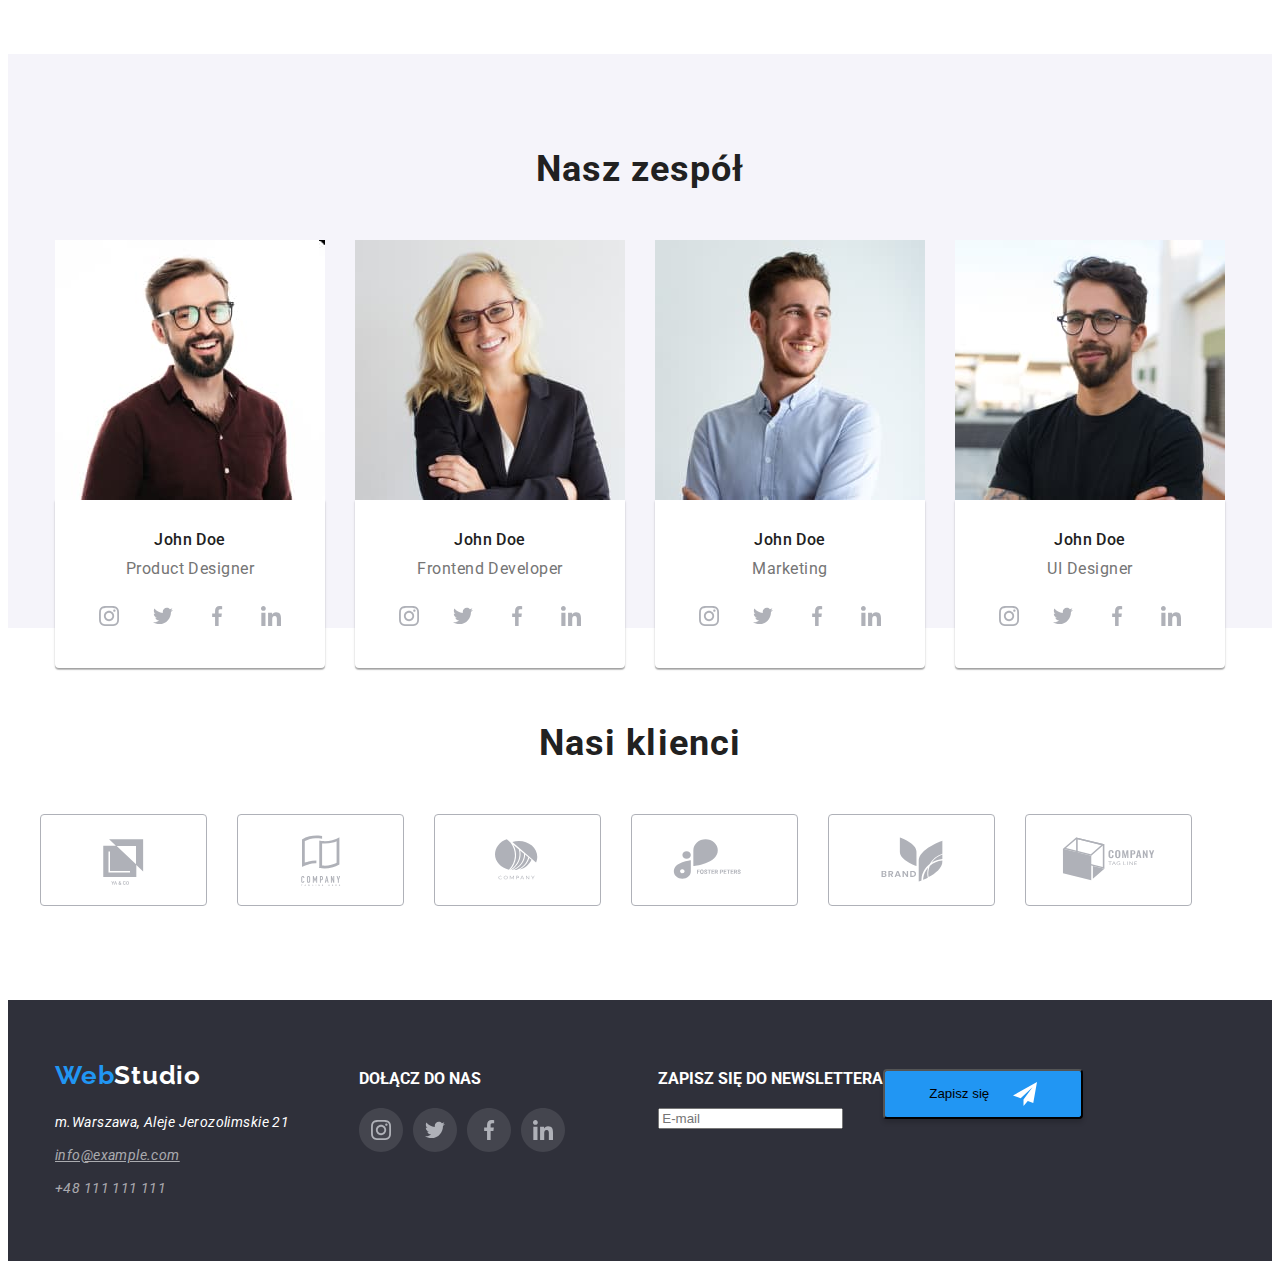
==== commit e0dc9465: "Modal window and footbar changes hw06" ====
--- a/index.html
+++ b/index.html
@@ -376,16 +376,16 @@
             </ul>
           </div>
         
-        <div class="container footbar-newsletter">
-          <form>
+       <div>
+          <form class=" cointainer footbar-newsletter">
             <label>
               <h4 class="newsletter-text">ZAPISZ SIĘ DO NEWSLETTERA</h4>
               <input type="email" name="email" placeholder="E-mail" />
-            </label>
-            <button type="submit">Zapisz się
-              <div class="newsletter-button">
+            </label><div>
+            <button type="submit" class="newsletter-button"><span class="joinus">Zapisz się</span>
+              
                 <svg class="send-icon" width="24" height="24"><use href="./images/icons.svg#icon-send"></use></svg>
-            </button>
+            </button></div>
           </form>
         </div>
       </div>
@@ -406,13 +406,13 @@
           <label class="input-container">
             <span class="label-text">Telefon</span>
             <input class="input-element" type="text" id="name-input" name="name-input">
-            <svg class="modal-icon" width="12" height="12"><use href="./images/icons.svg#icon-phone-modal"></use>
+            <svg class="modal-icon" width="13" height="13"><use href="./images/icons.svg#icon-phone-modal" ></use>
             </svg>
           </label>
           <label class="input-container">
             <span class="label-text">Email</span>
             <input class="input-element" type="text" id="name-input" name="name-input">
-            <svg class="modal-icon" width="12" height="12"><use href="./images/icons.svg#icon-email-modal"></use>
+            <svg class="modal-icon" width="15" height="13"><use href="./images/icons.svg#icon-email-modal"></use>
             </svg>
           </label>
           <label class="input-container">
--- a/css/styles.css
+++ b/css/styles.css
@@ -538,6 +538,7 @@
   flex-wrap: wrap;
   margin-left: 0;
   padding-left: 0;
+  margin-right: 78px;
 }
 
 .social-text {
@@ -547,7 +548,7 @@
 
 .footbar-newsletter {
   display: flex;
-  flex-wrap: wrap;
+  flex-direction: row;
   margin-left: 0;
   padding-left: 0;
 }
@@ -558,11 +559,17 @@
 }
 .newsletter-button {
   position: absolute;
+  display: flex;
+  justify-content: center;
+  align-items: center;
   width: 200px;
   height: 50px;
   background: #2196f3;
   box-shadow: 0px 4px 4px rgba(0, 0, 0, 0.15);
   border-radius: 4px;
+}
+.joinus {
+  margin-right: 24px;
 }
 
 .logo-word {
@@ -669,6 +676,8 @@
 }
 textarea {
   resize: none;
+  width: 100%;
+  height: 120px;
 }
 .input-container {
   position: relative;
@@ -678,15 +687,16 @@
 .label-text {
   position: relative;
   display: flex;
-  font-size: 14px;
   color: var(--secondary-color);
 }
 .input-element {
   width: 100%;
   height: 40px;
+  padding-left: 40px;
 }
 .modal-icon {
   position: absolute;
+
   top: 50%;
   left: 15px;
 
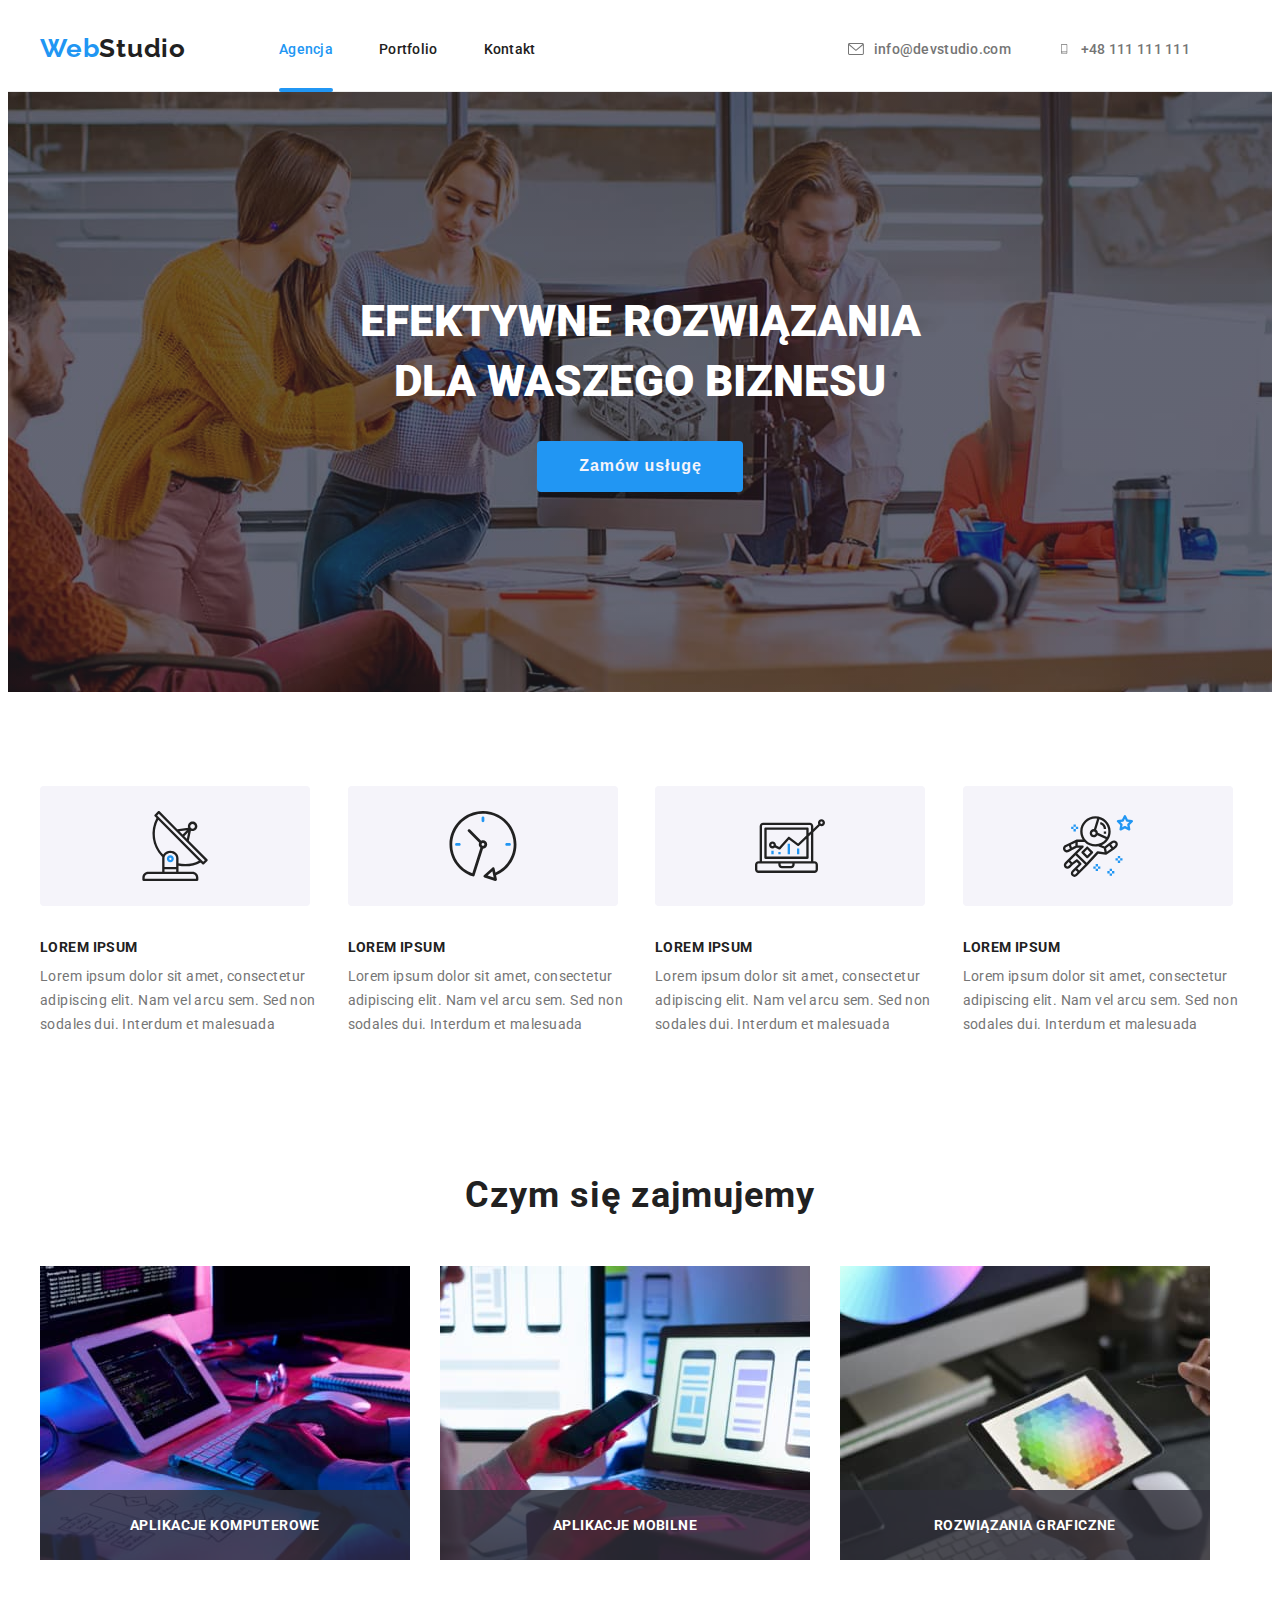
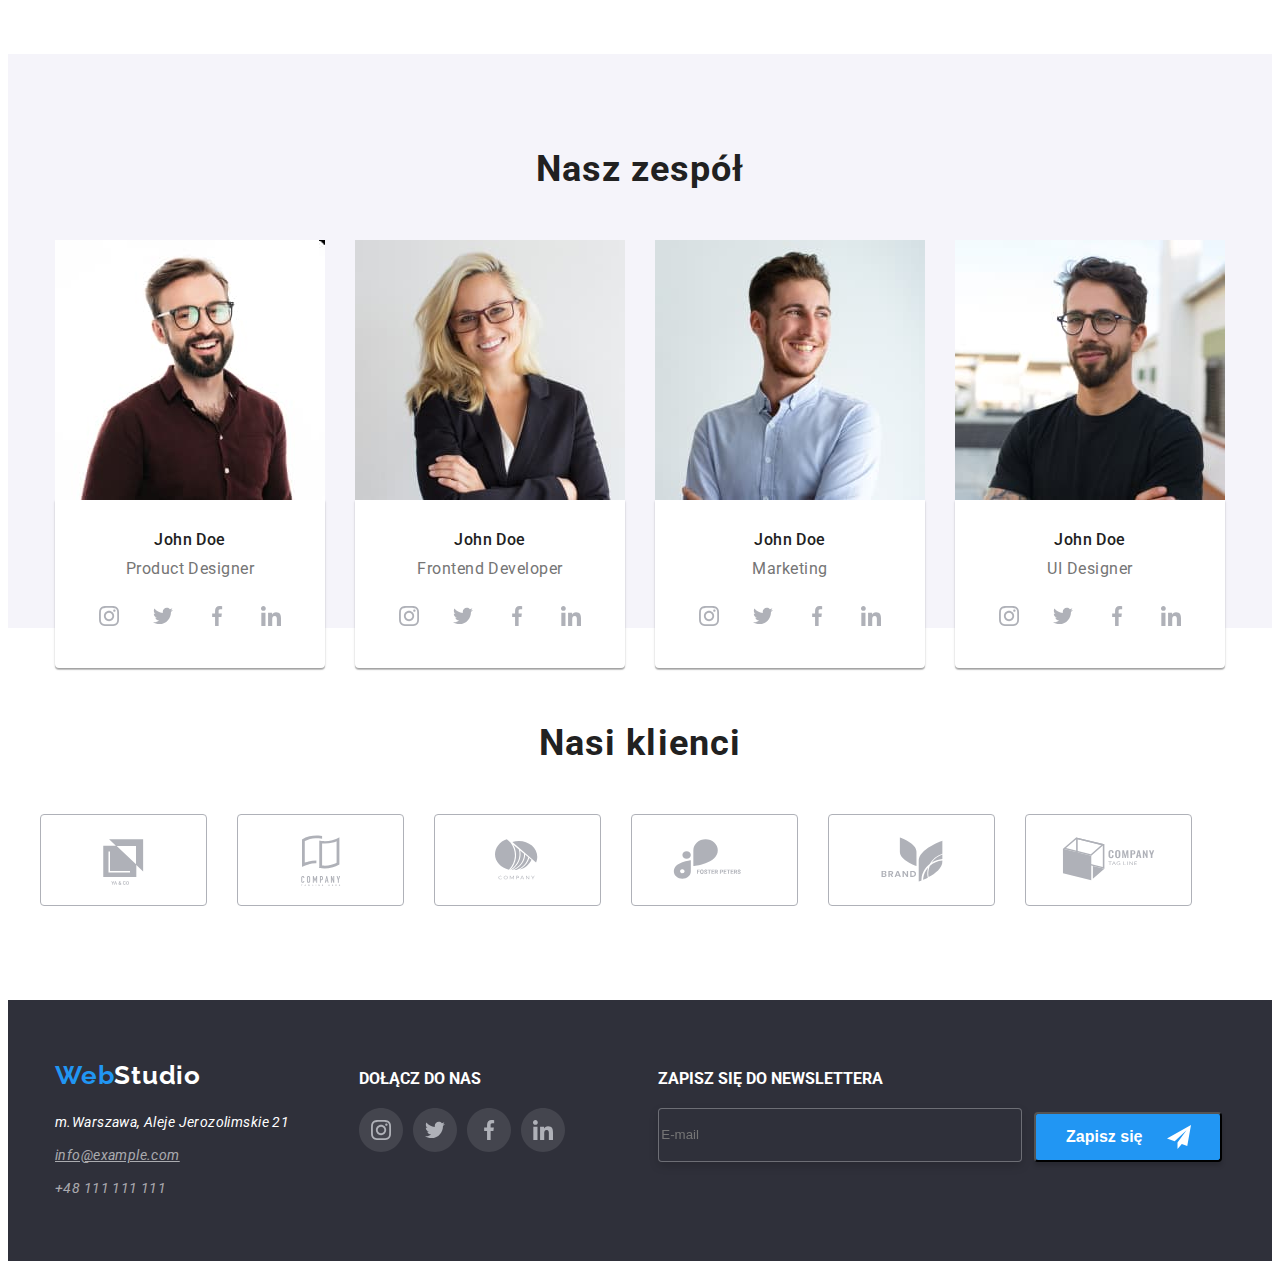
==== commit f66f8de3: "Add next stage at footer hw6" ====
--- a/index.html
+++ b/index.html
@@ -380,12 +380,15 @@
           <form class=" cointainer footbar-newsletter">
             <label>
               <h4 class="newsletter-text">ZAPISZ SIĘ DO NEWSLETTERA</h4>
-              <input type="email" name="email" placeholder="E-mail" />
-            </label><div>
+              <input class="input-mail" type="email" name="email" placeholder="E-mail" />
+             
+            </label>
+            <div class="button-position">
             <button type="submit" class="newsletter-button"><span class="joinus">Zapisz się</span>
               
-                <svg class="send-icon" width="24" height="24"><use href="./images/icons.svg#icon-send"></use></svg>
-            </button></div>
+              <svg class="send-icon" width="24" height="24"><use href="./images/icons.svg#icon-send"></use></svg>
+          </button>
+        </div>
           </form>
         </div>
       </div>
--- a/css/styles.css
+++ b/css/styles.css
@@ -547,29 +547,50 @@
 }
 
 .footbar-newsletter {
-  display: flex;
-  flex-direction: row;
+  position: relative;
+  display: flex;
+
   margin-left: 0;
   padding-left: 0;
-}
-
+  bottom: 0;
+}
+.button-position {
+  position: relative;
+  display: flex;
+  align-items: end;
+  width: 200px;
+  height: 88, 4px;
+}
 .newsletter-text {
   margin-bottom: 20px;
-  color: var(--third-color);
+  color: rgba(255, 255, 255, 1);
 }
 .newsletter-button {
-  position: absolute;
+  position: relative;
   display: flex;
   justify-content: center;
   align-items: center;
   width: 200px;
   height: 50px;
+  margin-left: 12px;
   background: #2196f3;
   box-shadow: 0px 4px 4px rgba(0, 0, 0, 0.15);
   border-radius: 4px;
 }
 .joinus {
+  font-weight: 700;
+  font-size: 16px;
+  line-height: 30px;
   margin-right: 24px;
+  color: var(--third-color);
+}
+.input-mail {
+  width: 358px;
+  height: 50px;
+  border: 1px solid rgba(255, 255, 255, 0.3);
+  filter: drop-shadow(0px 4px 4px rgba(0, 0, 0, 0.15));
+  border-radius: 4px;
+  background: #2f303a;
 }
 
 .logo-word {
@@ -679,6 +700,7 @@
   width: 100%;
   height: 120px;
 }
+
 .input-container {
   position: relative;
   display: inline-block;
@@ -696,10 +718,8 @@
 }
 .modal-icon {
   position: absolute;
-
   top: 50%;
   left: 15px;
-
   fill: var(--main-color);
 }
 .close-button {
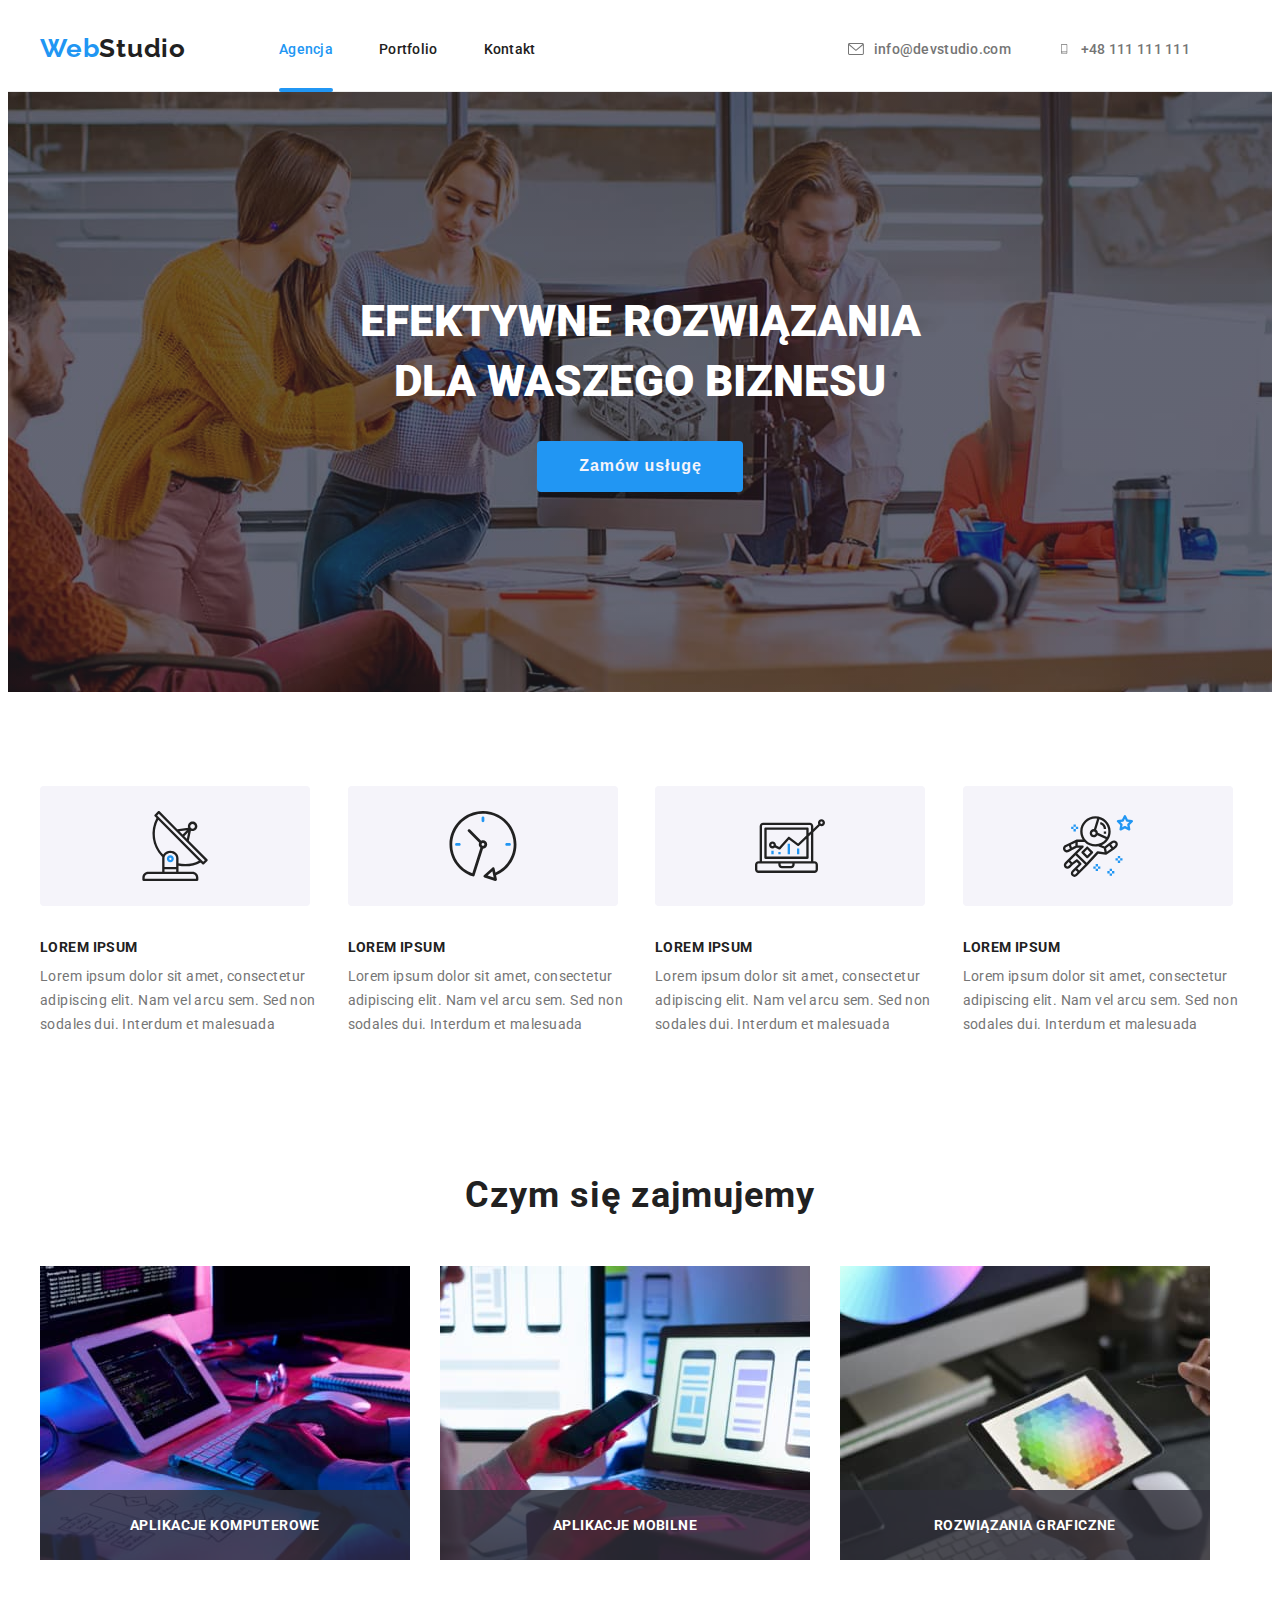
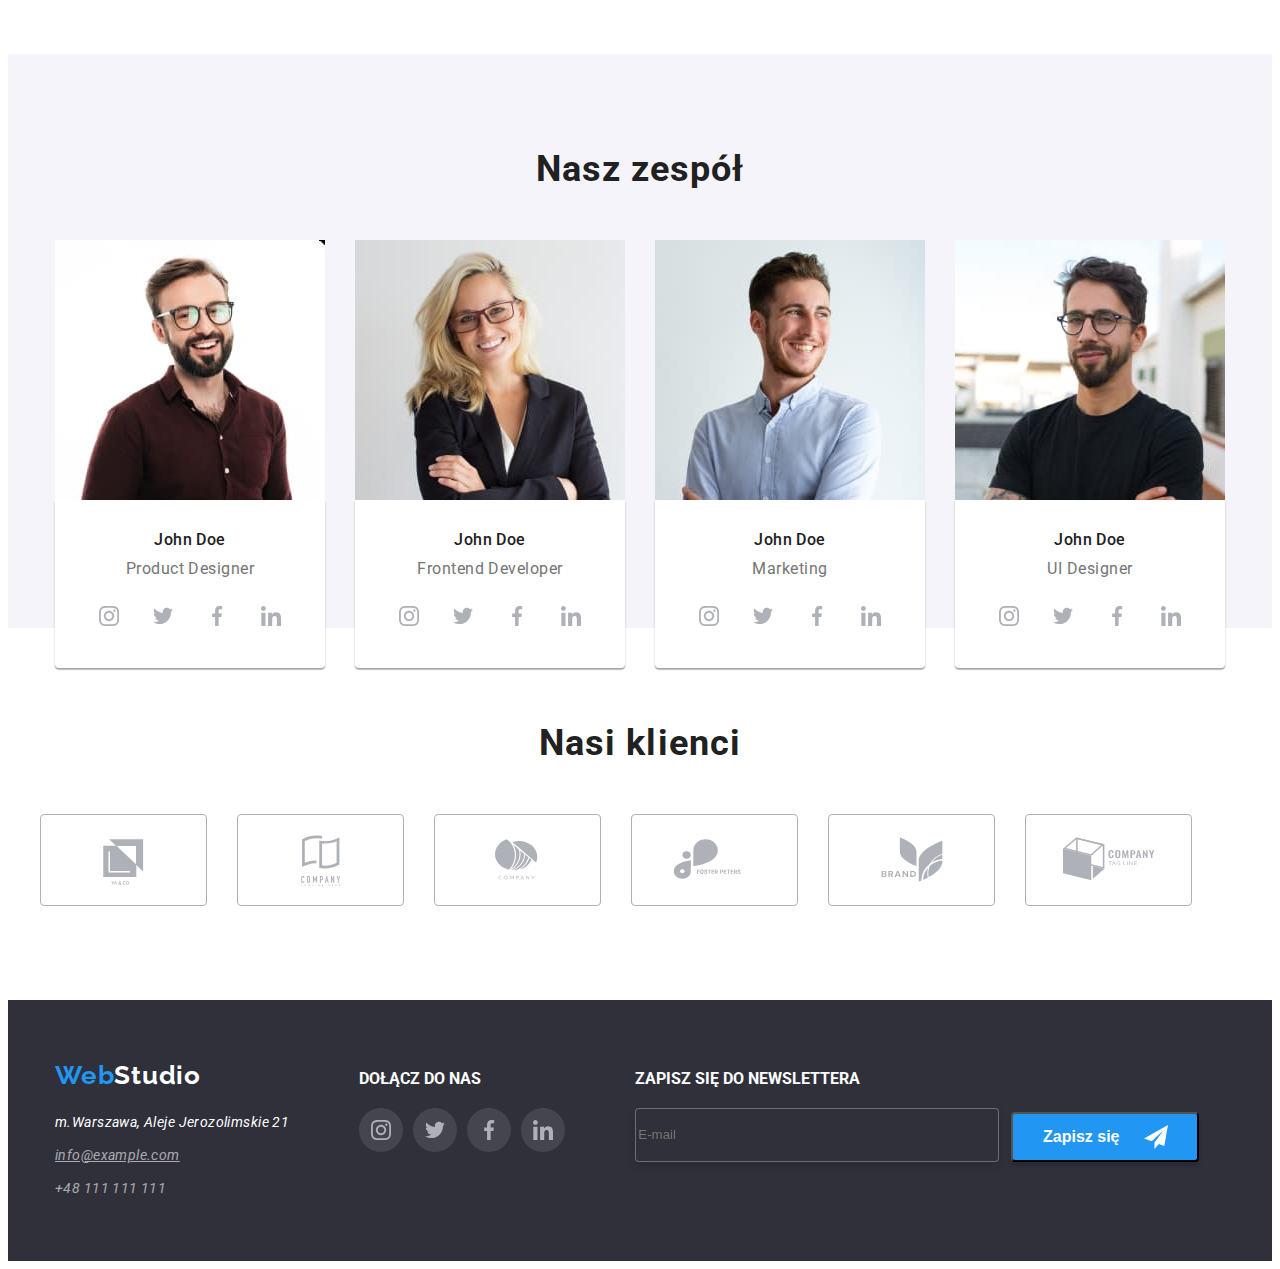
==== commit 4301bf67: "add checkbox hw6" ====
--- a/index.html
+++ b/index.html
@@ -174,6 +174,7 @@
           <h2 class="team">Nasz zespół</h2>
           <ul class="card-set our-team">
             <li>
+              
               <div class="card">
                 <img
                   class="card-image no-gap"
@@ -403,26 +404,30 @@
           <label class="input-container">
             <span class="label-text">Imię</span>
             <input class="input-element" type="text" id="name-input" name="name-input">
-            <svg class="modal-icon" width="12" height="12"><use href="./images/icons.svg#icon-person-modal"></use>
+            <svg class="modal-icon" width="12" height="12"  ><use  href="./images/icons.svg#icon-person-black2"></use>
             </svg>
           </label>
           <label class="input-container">
             <span class="label-text">Telefon</span>
             <input class="input-element" type="text" id="name-input" name="name-input">
-            <svg class="modal-icon" width="13" height="13"><use href="./images/icons.svg#icon-phone-modal" ></use>
+            <svg class="modal-icon" witdh="31" height="18" ><use href="./images/icons.svg#icon-phone-black2" ></use>
             </svg>
           </label>
           <label class="input-container">
             <span class="label-text">Email</span>
             <input class="input-element" type="text" id="name-input" name="name-input">
-            <svg class="modal-icon" width="15" height="13"><use href="./images/icons.svg#icon-email-modal"></use>
+            <svg class="modal-icon" width="15" height="13"><use href="./images/icons.svg#icon-email-black2"></use>
             </svg>
           </label>
           <label class="input-container">
           <span class="label-text">Komentarz</span>
             <textarea name="feedback" placeholder="Wprowadź tekst"></textarea>
           </label>
-        </div>
+          <label>
+          <input type="checkbox" name="rules" value="Oświadczam iż akceptuje Regulamin i Politykę prywatności" checked/>
+          Oświadczam iż akceptuje Regulamin i Politykę prywatności</label>
+        </div>
+
     </div>
     <script src="./js/modal.js"></script>
   </body>
--- a/css/styles.css
+++ b/css/styles.css
@@ -536,9 +536,10 @@
 .footbar-social {
   display: flex;
   flex-wrap: wrap;
+  margin-right: 0;
   margin-left: 0;
   padding-left: 0;
-  margin-right: 78px;
+  padding-right: 70px;
 }
 
 .social-text {
@@ -559,7 +560,6 @@
   display: flex;
   align-items: end;
   width: 200px;
-  height: 88, 4px;
 }
 .newsletter-text {
   margin-bottom: 20px;
@@ -703,7 +703,6 @@
 
 .input-container {
   position: relative;
-  display: inline-block;
   margin-bottom: 10px;
 }
 .label-text {
@@ -717,9 +716,12 @@
   padding-left: 40px;
 }
 .modal-icon {
+  display: block;
   position: absolute;
   top: 50%;
   left: 15px;
+  width: 13px;
+  height: 13px;
   fill: var(--main-color);
 }
 .close-button {
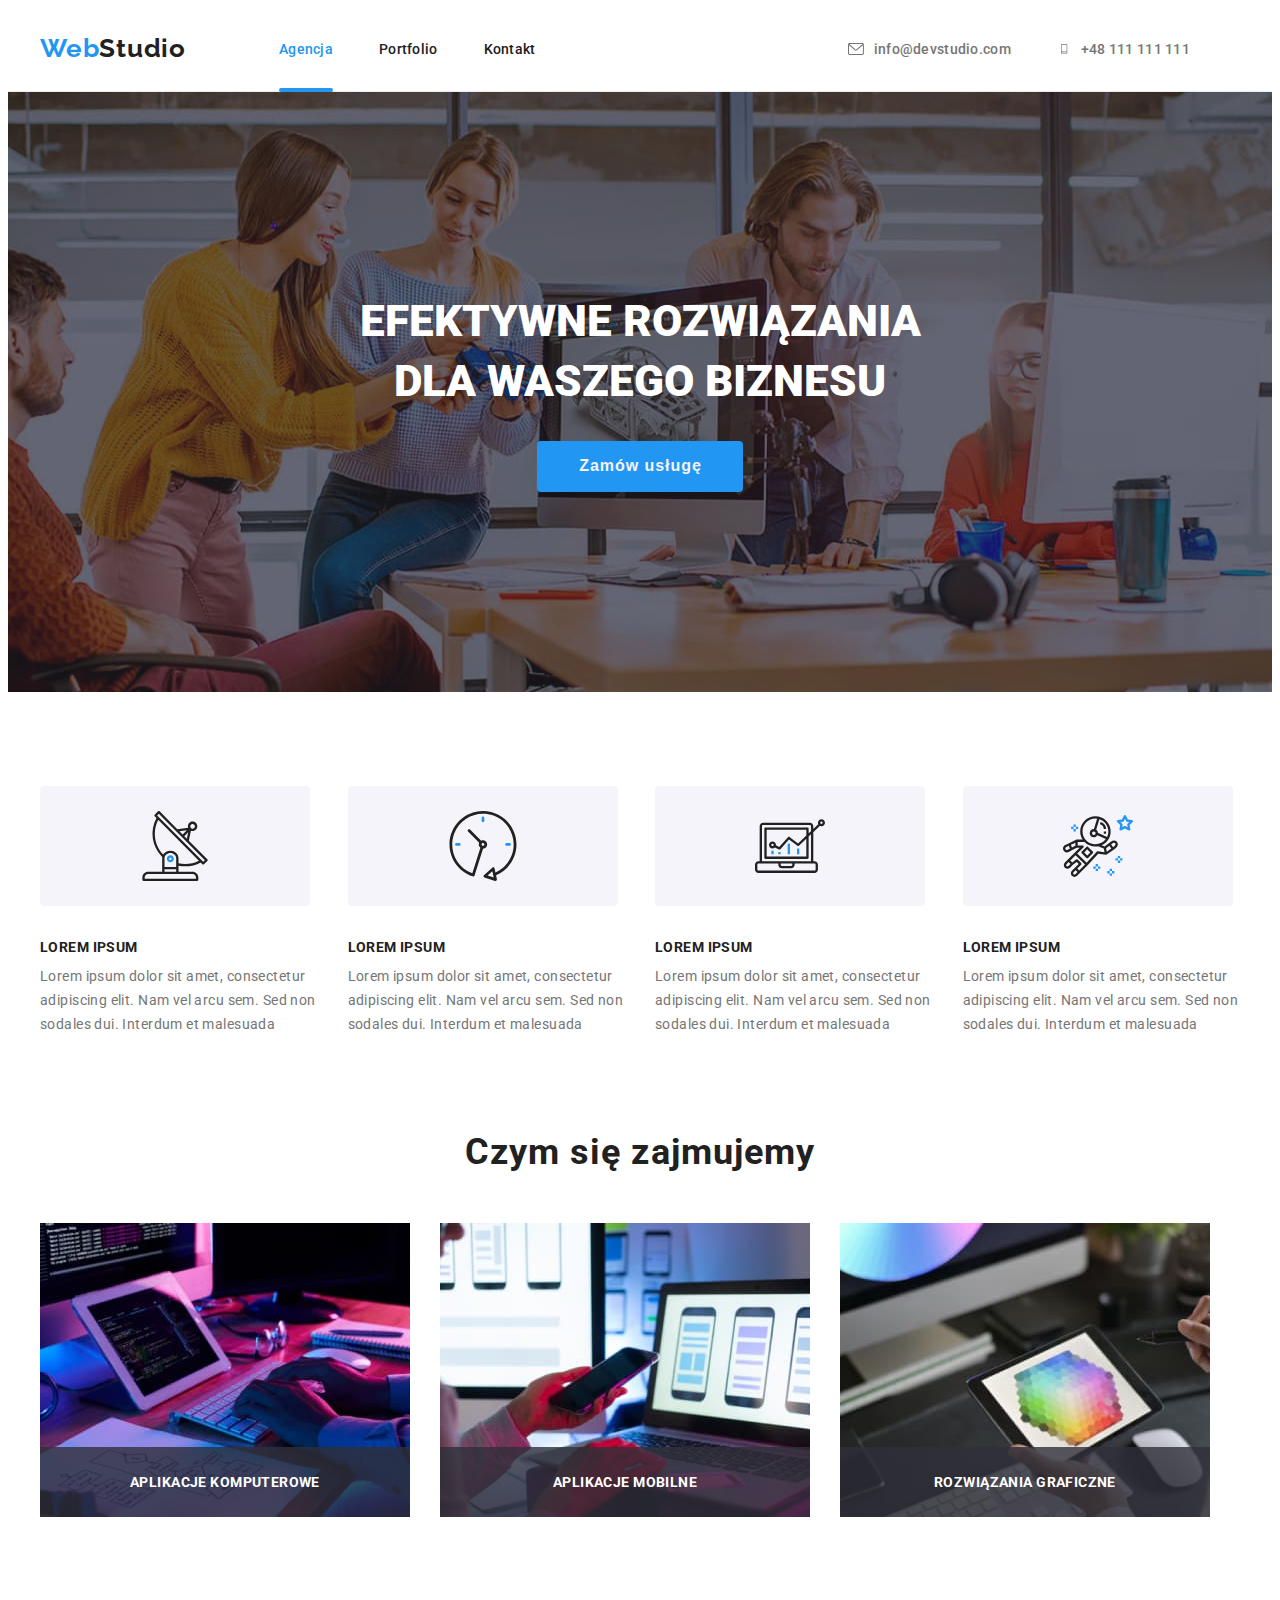
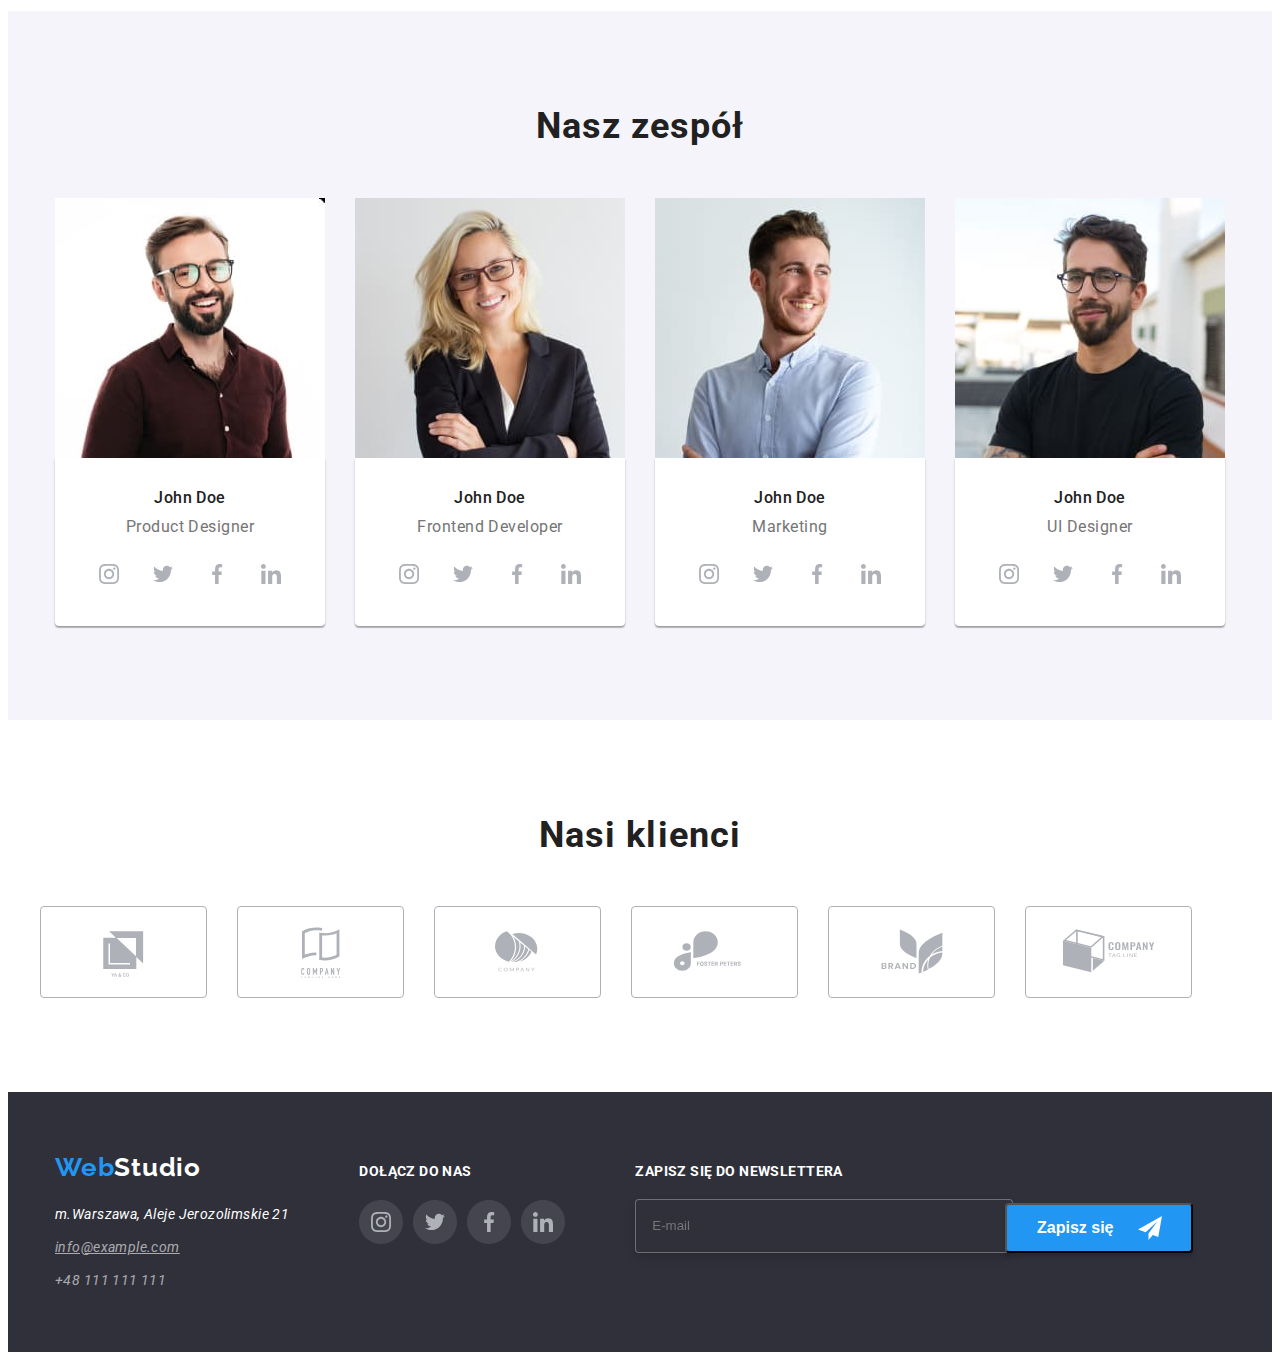
==== commit 94f92edd: "Add ready to check hw6" ====
--- a/index.html
+++ b/index.html
@@ -174,7 +174,6 @@
           <h2 class="team">Nasz zespół</h2>
           <ul class="card-set our-team">
             <li>
-              
               <div class="card">
                 <img
                   class="card-image no-gap"
@@ -357,7 +356,7 @@
           </div>
           <div class="container footbar-social">
             <ul>
-              <li><h4 class="social-text">DOŁĄCZ DO NAS</h4></li>
+              <li><span class="social-text">DOŁĄCZ DO NAS</span></li>
               <li>
                 <div class="icon-social-footer">
                   <svg class="footer-icon" width="44" height="44">
@@ -376,58 +375,100 @@
               </li>
             </ul>
           </div>
-        
-       <div>
-          <form class=" cointainer footbar-newsletter">
-            <label>
-              <h4 class="newsletter-text">ZAPISZ SIĘ DO NEWSLETTERA</h4>
-              <input class="input-mail" type="email" name="email" placeholder="E-mail" />
-             
+          <form class="cointainer footbar-newsletter">
+            <label class="newsletter-label">
+              <span class="newsletter-text">ZAPISZ SIĘ DO NEWSLETTERA</span>
+              <input
+                class="input-mail"
+                type="email"
+                name="email"
+                placeholder="E-mail"
+              />
             </label>
             <div class="button-position">
-            <button type="submit" class="newsletter-button"><span class="joinus">Zapisz się</span>
-              
-              <svg class="send-icon" width="24" height="24"><use href="./images/icons.svg#icon-send"></use></svg>
-          </button>
-        </div>
+              <button type="submit" class="newsletter-button">
+                <span class="joinus">Zapisz się</span>
+                <svg class="send-icon" width="24" height="24">
+                  <use href="./images/icons.svg#icon-send"></use>
+                </svg>
+              </button>
+            </div>
           </form>
         </div>
-      </div>
       </section>
     </footer>
     <div class="backdrop is-hidden" data-modal>
       <div class="modal">
         <button type="button" class="close-button" data-modal-close>X</button>
         <h2 class="modal-header">Zostaw swoje dane w formularzu poniżej</h2>
-      <div class="modal-details">
-        
+        <div class="modal-details">
           <label class="input-container">
             <span class="label-text">Imię</span>
-            <input class="input-element" type="text" id="name-input" name="name-input">
-            <svg class="modal-icon" width="12" height="12"  ><use  href="./images/icons.svg#icon-person-black2"></use>
+            <input
+              class="input-element"
+              type="text"
+              id="name-input"
+              name="name-input"
+            />
+            <svg class="modal-icon" width="18" height="18">
+              <use href="./images/icons.svg#icon-person-black2"></use>
             </svg>
           </label>
           <label class="input-container">
             <span class="label-text">Telefon</span>
-            <input class="input-element" type="text" id="name-input" name="name-input">
-            <svg class="modal-icon" witdh="31" height="18" ><use href="./images/icons.svg#icon-phone-black2" ></use>
+            <input
+              class="input-element"
+              type="text"
+              id="phone"
+              name="name-input"
+            />
+            <svg class="modal-icon" width="18" height="18">
+              <use href="./images/icons.svg#icon-phone-black2"></use>
             </svg>
           </label>
           <label class="input-container">
             <span class="label-text">Email</span>
-            <input class="input-element" type="text" id="name-input" name="name-input">
-            <svg class="modal-icon" width="15" height="13"><use href="./images/icons.svg#icon-email-black2"></use>
+            <input
+              class="input-element"
+              type="text"
+              id="email"
+              name="name-input"
+            />
+            <svg class="modal-icon" width="18" height="18">
+              <use href="./images/icons.svg#icon-email-black2"></use>
             </svg>
           </label>
           <label class="input-container">
-          <span class="label-text">Komentarz</span>
-            <textarea name="feedback" placeholder="Wprowadź tekst"></textarea>
+            <span class="label-text">Komentarz</span>
+            <textarea
+              class="feedback-text"
+              name="feedback"
+              placeholder="Wprowadź tekst"
+            ></textarea>
           </label>
-          <label>
-          <input type="checkbox" name="rules" value="Oświadczam iż akceptuje Regulamin i Politykę prywatności" checked/>
-          Oświadczam iż akceptuje Regulamin i Politykę prywatności</label>
-        </div>
-
+
+          <form>
+            <label class="checkbox-container" for="checkbox">
+              <input class="checkbox-input" type="checkbox" id="checkbox" />
+
+              <svg class="checkbox-icon" width="16" height="15">
+                <use href="./images/icons.svg#icon-icon-check-1"></use>
+              </svg>
+
+              <span class="rules">
+                Oświadczam iż akceptuję
+                <span class="rules-title"> Regulamin</span> i
+                <span class="rules-title">Politykę prywatności</span>
+              </span>
+            </label>
+          </form>
+          <div class="send">
+            <button type="submit" class="send-button">
+              <span class="send-text">Wyślij</span>
+            </button>
+          </div>
+        </div>
+      </div>
     </div>
     <script src="./js/modal.js"></script>
   </body>
--- a/css/styles.css
+++ b/css/styles.css
@@ -124,7 +124,6 @@
 
 .card-set {
   display: flex;
-  height: 294px;
   gap: 30px;
 }
 
@@ -543,17 +542,27 @@
 }
 
 .social-text {
-  margin-bottom: 20px;
+  font-weight: 700;
+  font-size: 14px;
+  line-height: 1.14;
+  letter-spacing: 0.03em;
+  text-transform: uppercase;
+
   color: var(--third-color);
 }
 
 .footbar-newsletter {
   position: relative;
   display: flex;
-
   margin-left: 0;
   padding-left: 0;
+  padding-right: 0;
   bottom: 0;
+}
+.newsletter-label {
+  display: flex;
+  flex-direction: column;
+  width: 358px;
 }
 .button-position {
   position: relative;
@@ -562,6 +571,11 @@
   width: 200px;
 }
 .newsletter-text {
+  font-weight: 700;
+  font-size: 14px;
+  line-height: 16px;
+  letter-spacing: 0.03em;
+  text-transform: uppercase;
   margin-bottom: 20px;
   color: rgba(255, 255, 255, 1);
 }
@@ -580,13 +594,15 @@
 .joinus {
   font-weight: 700;
   font-size: 16px;
-  line-height: 30px;
+  line-height: 1.88;
   margin-right: 24px;
   color: var(--third-color);
 }
 .input-mail {
   width: 358px;
   height: 50px;
+
+  padding-left: 16px;
   border: 1px solid rgba(255, 255, 255, 0.3);
   filter: drop-shadow(0px 4px 4px rgba(0, 0, 0, 0.15));
   border-radius: 4px;
@@ -611,6 +627,7 @@
 
 .icon-social-footer {
   display: flex;
+  margin-top: 20px;
   gap: 10px;
 }
 
@@ -688,12 +705,19 @@
   transform: translate(-50%, -50%);
 }
 .modal-header {
+  font-family: "Roboto";
+  font-style: normal;
+  font-weight: 700;
+  font-size: 20px;
+  line-height: 1.15;
+  text-align: center;
+  letter-spacing: 0.03em;
   margin: 40px 40px 12px 40px;
 }
 .modal-details {
   display: flex;
   flex-direction: column;
-  padding: 12px 40px 164px 40px;
+  padding: 12px 40px 40px 40px;
 }
 textarea {
   resize: none;
@@ -708,21 +732,124 @@
 .label-text {
   position: relative;
   display: flex;
+  font-size: 12px;
+  line-height: 1.17;
+  letter-spacing: 0.01em;
+  margin-bottom: 4px;
   color: var(--secondary-color);
+}
+.feedback-text {
+  font-size: 12px;
+  line-height: 1.17;
+  letter-spacing: 0.01em;
+  border: 1px solid rgba(33, 33, 33, 0.2);
+  border-radius: 4px;
+  padding: 12px 16px;
+  color: rgba(117, 117, 117, 0.5);
+  transition-property: border-color;
+  transition-duration: 250ms;
+  transition-timing-function: cubic-bezier(0.4, 0, 0.2, 1);
+  outline: none;
+}
+.feedback-text:focus {
+  border-color: var(--accent-color);
+}
+.feedback-text:hover {
+  border-color: var(--accent-color);
+}
+.rules {
+  font-size: 14px;
+  line-height: 1.71;
+}
+.rules-title {
+  color: var(--accent-color);
+  text-decoration: underline;
 }
 .input-element {
   width: 100%;
   height: 40px;
   padding-left: 40px;
-}
+  box-sizing: border-box;
+  border: 1px solid rgba(33, 33, 33, 0.2);
+  border-radius: 4px;
+  transition-property: border-color;
+  transition-duration: 250ms;
+  transition-timing-function: cubic-bezier(0.4, 0, 0.2, 1);
+}
+
 .modal-icon {
   display: block;
   position: absolute;
   top: 50%;
   left: 15px;
-  width: 13px;
-  height: 13px;
   fill: var(--main-color);
+  transition-duration: 250ms;
+  transition-timing-function: cubic-bezier(0.4, 0, 0.2, 1);
+}
+.input-element:focus {
+  outline: none;
+  border-color: var(--accent-color);
+}
+.input-element:focus + .modal-icon {
+  fill: var(--accent-color);
+}
+.input-element:hover {
+  outline: none;
+  border-color: var(--accent-color);
+}
+.input-element:hover + .modal-icon {
+  fill: var(--accent-color);
+}
+.checkbox-container {
+  display: flex;
+  flex-direction: row;
+  justify-content: center;
+  align-items: center;
+  position: relative;
+  cursor: pointer;
+}
+.checkbox-input {
+  opacity: 0;
+  cursor: pointer;
+  height: 0;
+  width: 0;
+}
+.checkbox-icon {
+  margin-right: 9px;
+  width: 16px;
+  height: 15px;
+  border: 2px solid var(--main-color);
+  border-radius: 2px;
+  content-visibility: hidden;
+  transition-duration: 250ms;
+  transition-timing-function: cubic-bezier(0.4, 0, 0.2, 1);
+}
+.checkbox-input:checked + .checkbox-icon {
+  content-visibility: visible;
+  border-color: var(--accent-color);
+  background-color: var(--accent-color);
+}
+.send {
+  display: flex;
+  align-items: center;
+  justify-content: center;
+  padding-top: 30px;
+}
+.send-button {
+  width: 200px;
+  height: 50px;
+  background: var(--accent-color);
+  border-color: var(--accent-color);
+  box-shadow: 0px 4px 4px rgba(0, 0, 0, 0.15);
+  border-radius: 4px;
+}
+.send-text {
+  font-weight: 700;
+  font-size: 16px;
+  line-height: 1.88;
+  letter-spacing: 0.06em;
+  padding: 10px 76px;
+  color: var(--third-color);
 }
 .close-button {
   position: absolute;
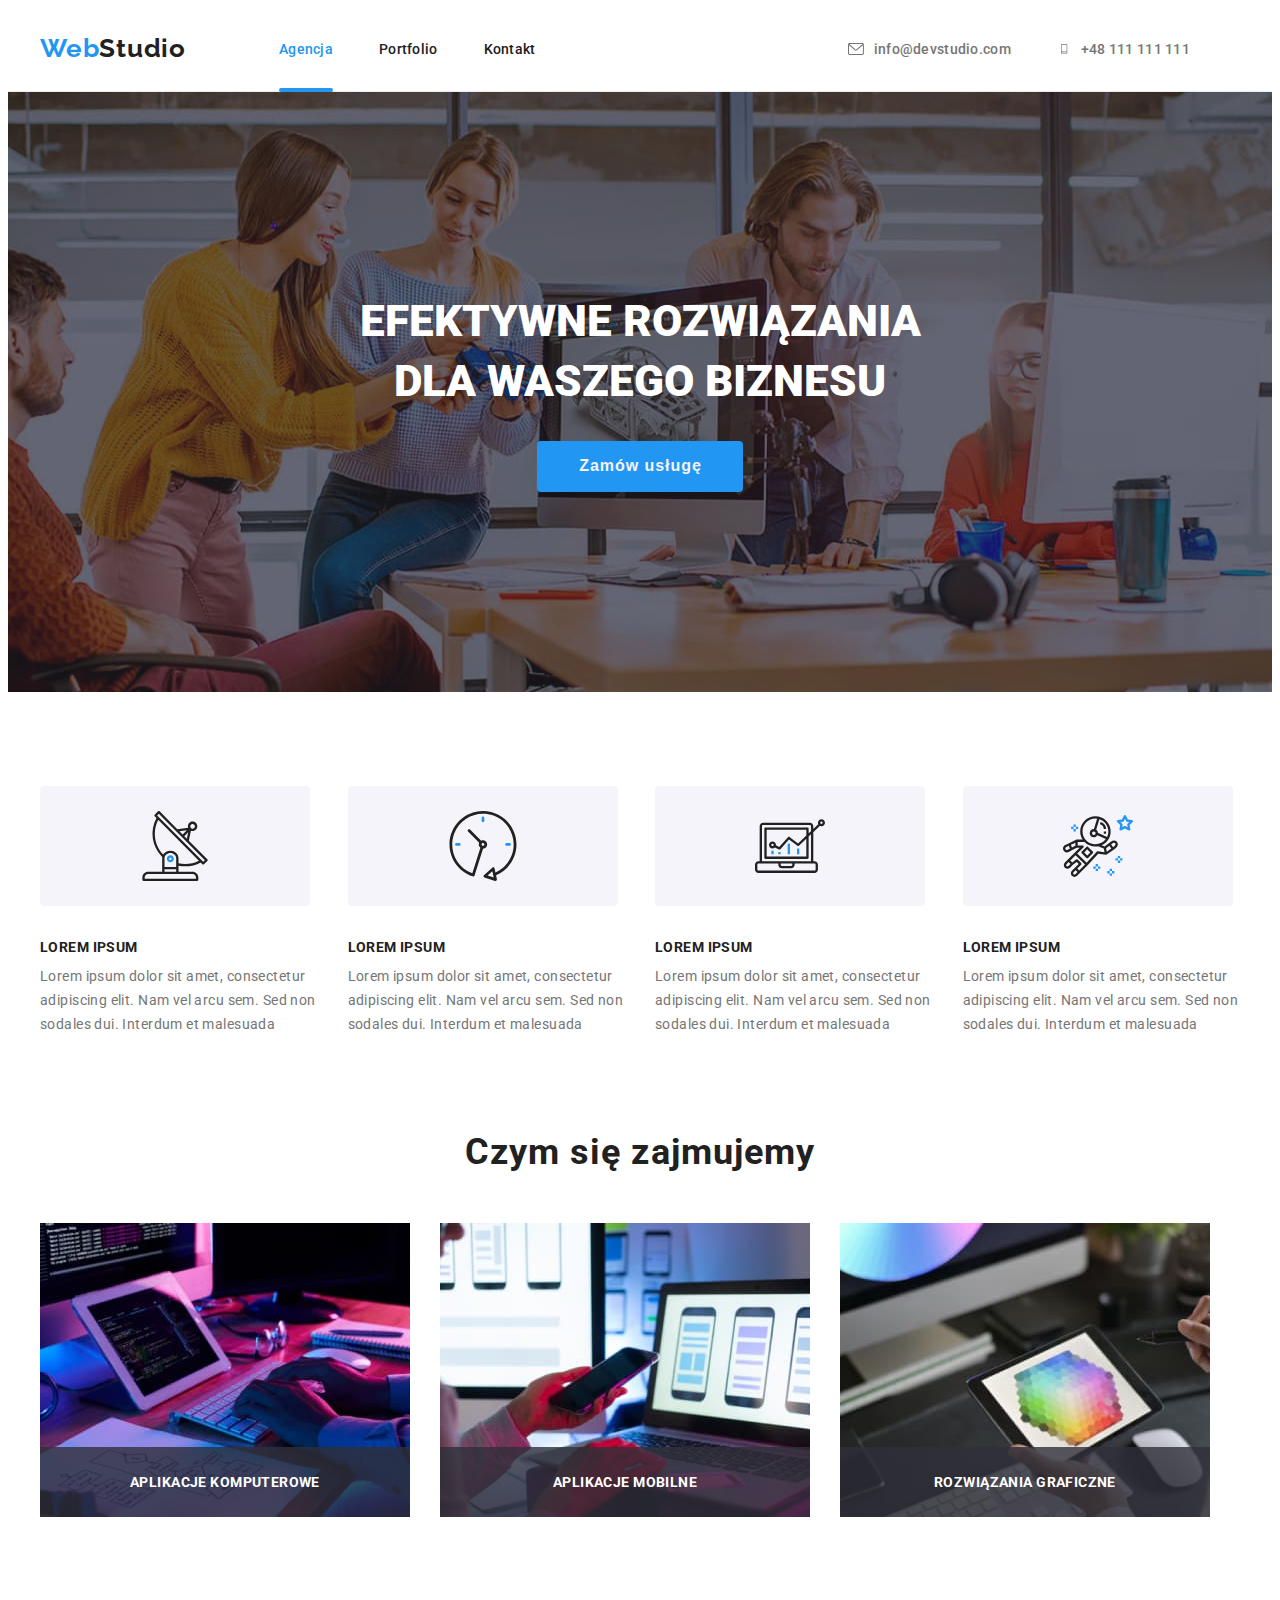
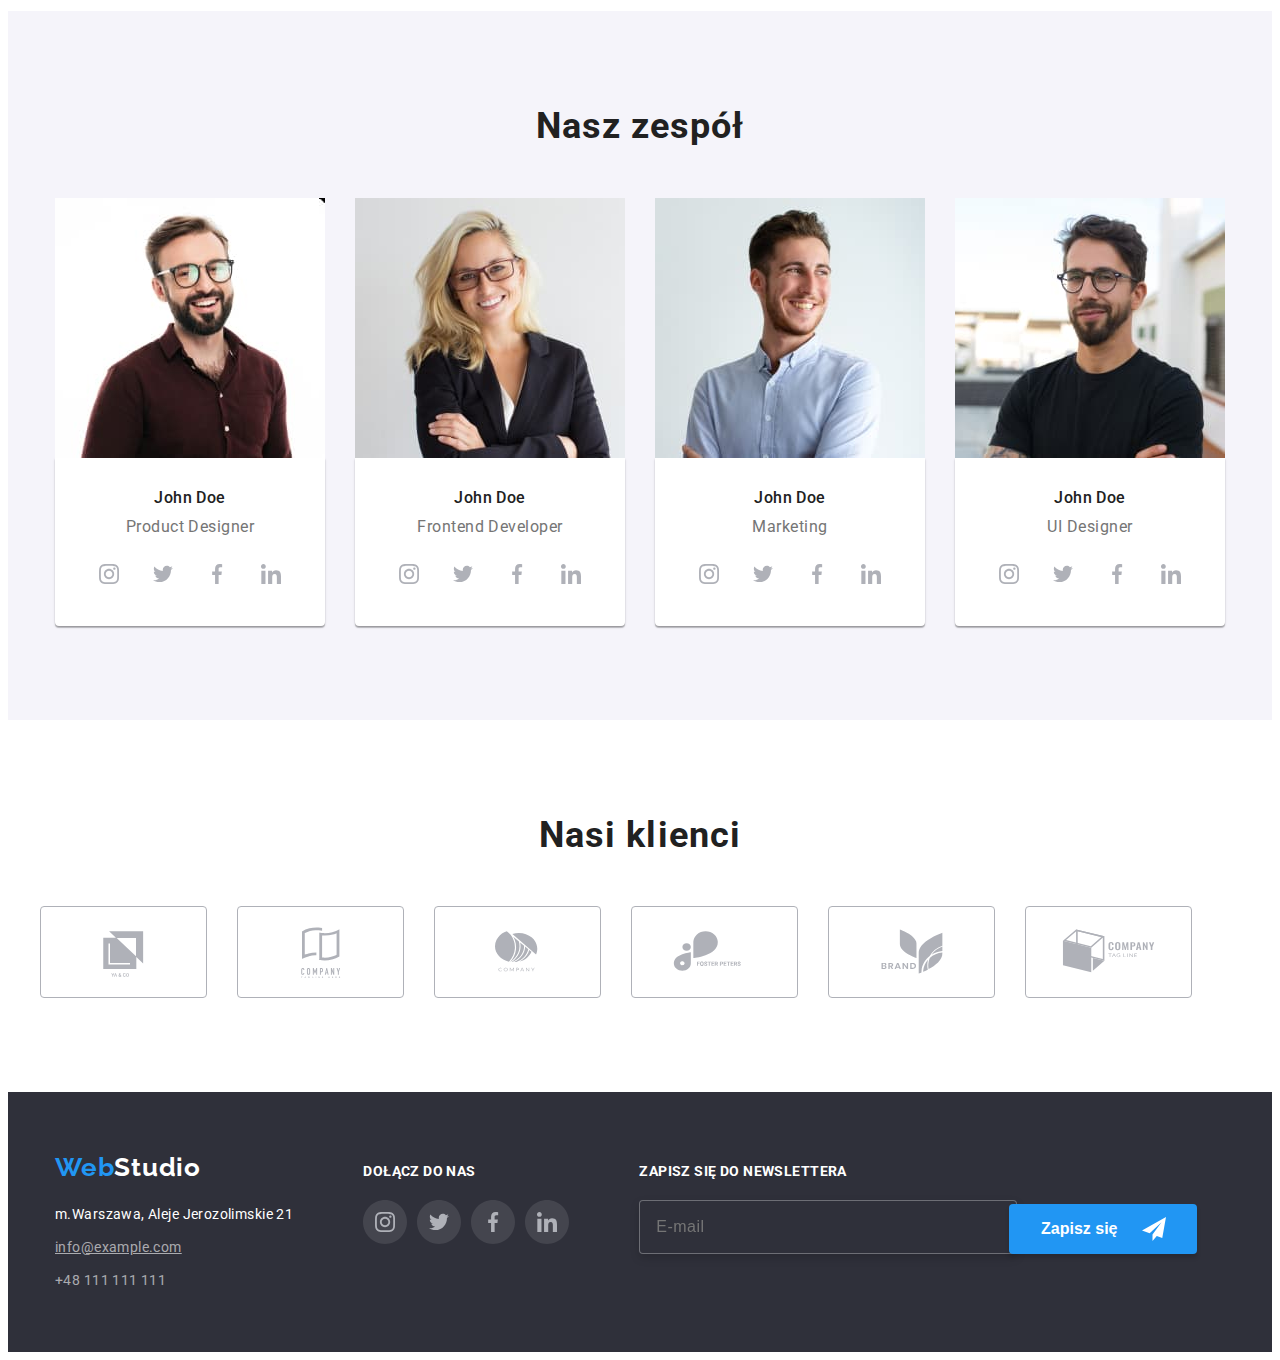
==== commit 537a34f4: "Add correction to hw6" ====
--- a/index.html
+++ b/index.html
@@ -375,13 +375,13 @@
               </li>
             </ul>
           </div>
-          <form class="cointainer footbar-newsletter">
+          <form class="cointainer footbar-newsletter" name="newstletter-form">
             <label class="newsletter-label">
               <span class="newsletter-text">ZAPISZ SIĘ DO NEWSLETTERA</span>
               <input
                 class="input-mail"
                 type="email"
-                name="email"
+                name="newsletter-email"
                 placeholder="E-mail"
               />
             </label>
@@ -401,39 +401,24 @@
       <div class="modal">
         <button type="button" class="close-button" data-modal-close>X</button>
         <h2 class="modal-header">Zostaw swoje dane w formularzu poniżej</h2>
-        <div class="modal-details">
+        <form class="modal-details" name="signup_form" autocomplete="on">
           <label class="input-container">
             <span class="label-text">Imię</span>
-            <input
-              class="input-element"
-              type="text"
-              id="name-input"
-              name="name-input"
-            />
+            <input class="input-element" type="text" name="user_name" />
             <svg class="modal-icon" width="18" height="18">
               <use href="./images/icons.svg#icon-person-black2"></use>
             </svg>
           </label>
           <label class="input-container">
             <span class="label-text">Telefon</span>
-            <input
-              class="input-element"
-              type="text"
-              id="phone"
-              name="name-input"
-            />
+            <input class="input-element" type="number" name="phone_number" />
             <svg class="modal-icon" width="18" height="18">
               <use href="./images/icons.svg#icon-phone-black2"></use>
             </svg>
           </label>
           <label class="input-container">
             <span class="label-text">Email</span>
-            <input
-              class="input-element"
-              type="text"
-              id="email"
-              name="name-input"
-            />
+            <input class="input-element" type="email" name="email" />
             <svg class="modal-icon" width="18" height="18">
               <use href="./images/icons.svg#icon-email-black2"></use>
             </svg>
@@ -446,28 +431,27 @@
               placeholder="Wprowadź tekst"
             ></textarea>
           </label>
-
-          <form>
-            <label class="checkbox-container" for="checkbox">
-              <input class="checkbox-input" type="checkbox" id="checkbox" />
-
-              <svg class="checkbox-icon" width="16" height="15">
-                <use href="./images/icons.svg#icon-icon-check-1"></use>
-              </svg>
-
-              <span class="rules">
-                Oświadczam iż akceptuję
-                <span class="rules-title"> Regulamin</span> i
-                <span class="rules-title">Politykę prywatności</span>
-              </span>
-            </label>
-          </form>
-          <div class="send">
-            <button type="submit" class="send-button">
-              <span class="send-text">Wyślij</span>
-            </button>
-          </div>
-        </div>
+          <label class="checkbox-container">
+            <input
+              class="checkbox-input"
+              type="checkbox"
+              name="reg-priv_policy"
+              value="agree"
+            />
+            <svg class="checkbox-icon" width="16" height="15">
+              <use href="./images/icons.svg#icon-icon-check-1"></use>
+            </svg>
+
+            <span class="rules">
+              Oświadczam iż akceptuję
+              <a class="rules-link" href=""> Regulamin </a> i
+              <a class="rules-link" href="">Politykę prywatności.</a>
+            </span>
+          </label>
+          <button type="submit" value="submit" class="send-button">
+            <span class="send-text">Wyślij</span>
+          </button>
+        </form>
       </div>
     </div>
     <script src="./js/modal.js"></script>
--- a/css/styles.css
+++ b/css/styles.css
@@ -364,11 +364,11 @@
   left: 0;
   width: 100%;
   height: 100%;
-  padding: 49px 45px 49px 24px;
   align-items: center;
   font-size: 18px;
   line-height: 1.56;
   letter-spacing: 0.03em;
+  padding: 49px 45px 49px 24px;
   background: rgba(33, 150, 243, 0.9);
   color: var(--third-color);
   transition-duration: 250ms;
@@ -547,7 +547,6 @@
   line-height: 1.14;
   letter-spacing: 0.03em;
   text-transform: uppercase;
-
   color: var(--third-color);
 }
 
@@ -573,7 +572,7 @@
 .newsletter-text {
   font-weight: 700;
   font-size: 14px;
-  line-height: 16px;
+  line-height: 1.14;
   letter-spacing: 0.03em;
   text-transform: uppercase;
   margin-bottom: 20px;
@@ -587,9 +586,10 @@
   width: 200px;
   height: 50px;
   margin-left: 12px;
-  background: #2196f3;
+  background: var(--accent-color);
   box-shadow: 0px 4px 4px rgba(0, 0, 0, 0.15);
   border-radius: 4px;
+  border: none;
 }
 .joinus {
   font-weight: 700;
@@ -601,12 +601,20 @@
 .input-mail {
   width: 358px;
   height: 50px;
-
+  font-size: 16px;
+  line-height: 1.25;
+  letter-spacing: 0.03em;
   padding-left: 16px;
   border: 1px solid rgba(255, 255, 255, 0.3);
   filter: drop-shadow(0px 4px 4px rgba(0, 0, 0, 0.15));
   border-radius: 4px;
-  background: #2f303a;
+  background: var(--footbar-background-color);
+  color: var(--third-color);
+}
+.input-mail:hover,
+.input-mail:focus {
+  outline: none;
+  border-color: var(--accent-color);
 }
 
 .logo-word {
@@ -648,6 +656,7 @@
 
 .address a {
   display: block;
+  font-style: normal;
   font-size: 14px;
   line-height: 1.71;
   letter-spacing: 0.03em;
@@ -659,10 +668,10 @@
 }
 
 .mail a {
+  font-size: 14px;
+  line-height: 1.71;
+  letter-spacing: 0.03em;
   margin: 9px 0;
-  font-size: 14px;
-  line-height: 1.71;
-  letter-spacing: 0.03em;
   color: var(--footbar-contact-color);
   text-decoration: underline;
 }
@@ -697,7 +706,6 @@
   top: 50%;
   left: 50%;
   width: 528px;
-  min-height: 581px;
   background-color: var(--third-color);
   box-shadow: 0px 1px 3px rgba(0, 0, 0, 0.12), 0px 1px 1px rgba(0, 0, 0, 0.14),
     0px 2px 1px rgba(0, 0, 0, 0.2);
@@ -705,14 +713,14 @@
   transform: translate(-50%, -50%);
 }
 .modal-header {
+  text-align: center;
   font-family: "Roboto";
   font-style: normal;
   font-weight: 700;
   font-size: 20px;
   line-height: 1.15;
-  text-align: center;
-  letter-spacing: 0.03em;
-  margin: 40px 40px 12px 40px;
+  letter-spacing: 0.03em;
+  margin: 40px 40px 0px 40px;
 }
 .modal-details {
   display: flex;
@@ -723,6 +731,13 @@
   resize: none;
   width: 100%;
   height: 120px;
+}
+input::-webkit-outer-spin-button,
+input::-webkit-inner-spin-button {
+  -webkit-appearance: none;
+}
+input[type="number"] {
+  appearance: textfield;
 }
 
 .input-container {
@@ -761,15 +776,17 @@
   font-size: 14px;
   line-height: 1.71;
 }
-.rules-title {
+.rules-link {
+  font-size: 14px;
+  line-height: 1.71;
   color: var(--accent-color);
   text-decoration: underline;
 }
 .input-element {
+  box-sizing: border-box;
   width: 100%;
   height: 40px;
   padding-left: 40px;
-  box-sizing: border-box;
   border: 1px solid rgba(33, 33, 33, 0.2);
   border-radius: 4px;
   transition-property: border-color;
@@ -778,8 +795,8 @@
 }
 
 .modal-icon {
+  position: absolute;
   display: block;
-  position: absolute;
   top: 50%;
   left: 15px;
   fill: var(--main-color);
@@ -801,12 +818,13 @@
   fill: var(--accent-color);
 }
 .checkbox-container {
+  position: relative;
   display: flex;
   flex-direction: row;
   justify-content: center;
   align-items: center;
-  position: relative;
   cursor: pointer;
+  margin-top: 10px;
 }
 .checkbox-input {
   opacity: 0;
@@ -815,9 +833,9 @@
   width: 0;
 }
 .checkbox-icon {
-  margin-right: 9px;
   width: 16px;
   height: 15px;
+  margin-right: 9px;
   border: 2px solid var(--main-color);
   border-radius: 2px;
   content-visibility: hidden;
@@ -829,15 +847,11 @@
   border-color: var(--accent-color);
   background-color: var(--accent-color);
 }
-.send {
-  display: flex;
-  align-items: center;
-  justify-content: center;
-  padding-top: 30px;
-}
+
 .send-button {
   width: 200px;
   height: 50px;
+  margin: 20px auto 0px auto;
   background: var(--accent-color);
   border-color: var(--accent-color);
   box-shadow: 0px 4px 4px rgba(0, 0, 0, 0.15);
